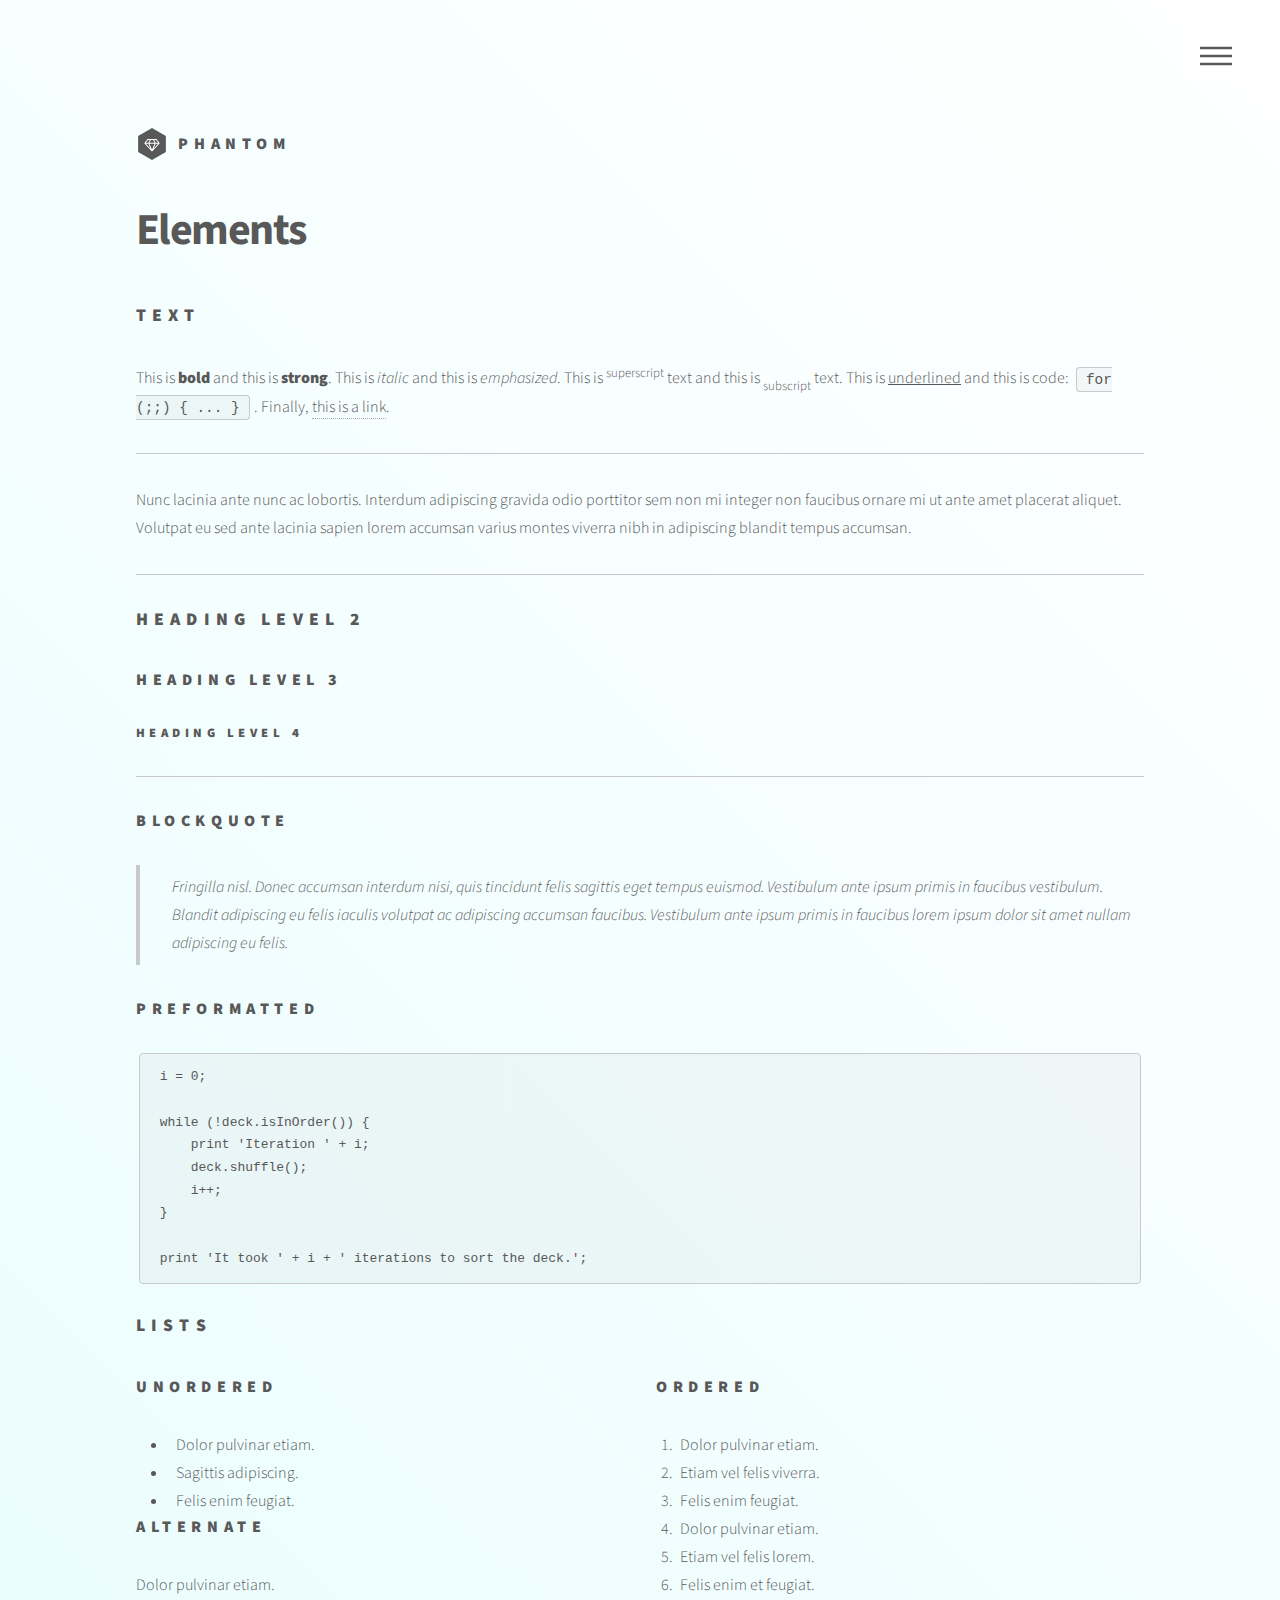
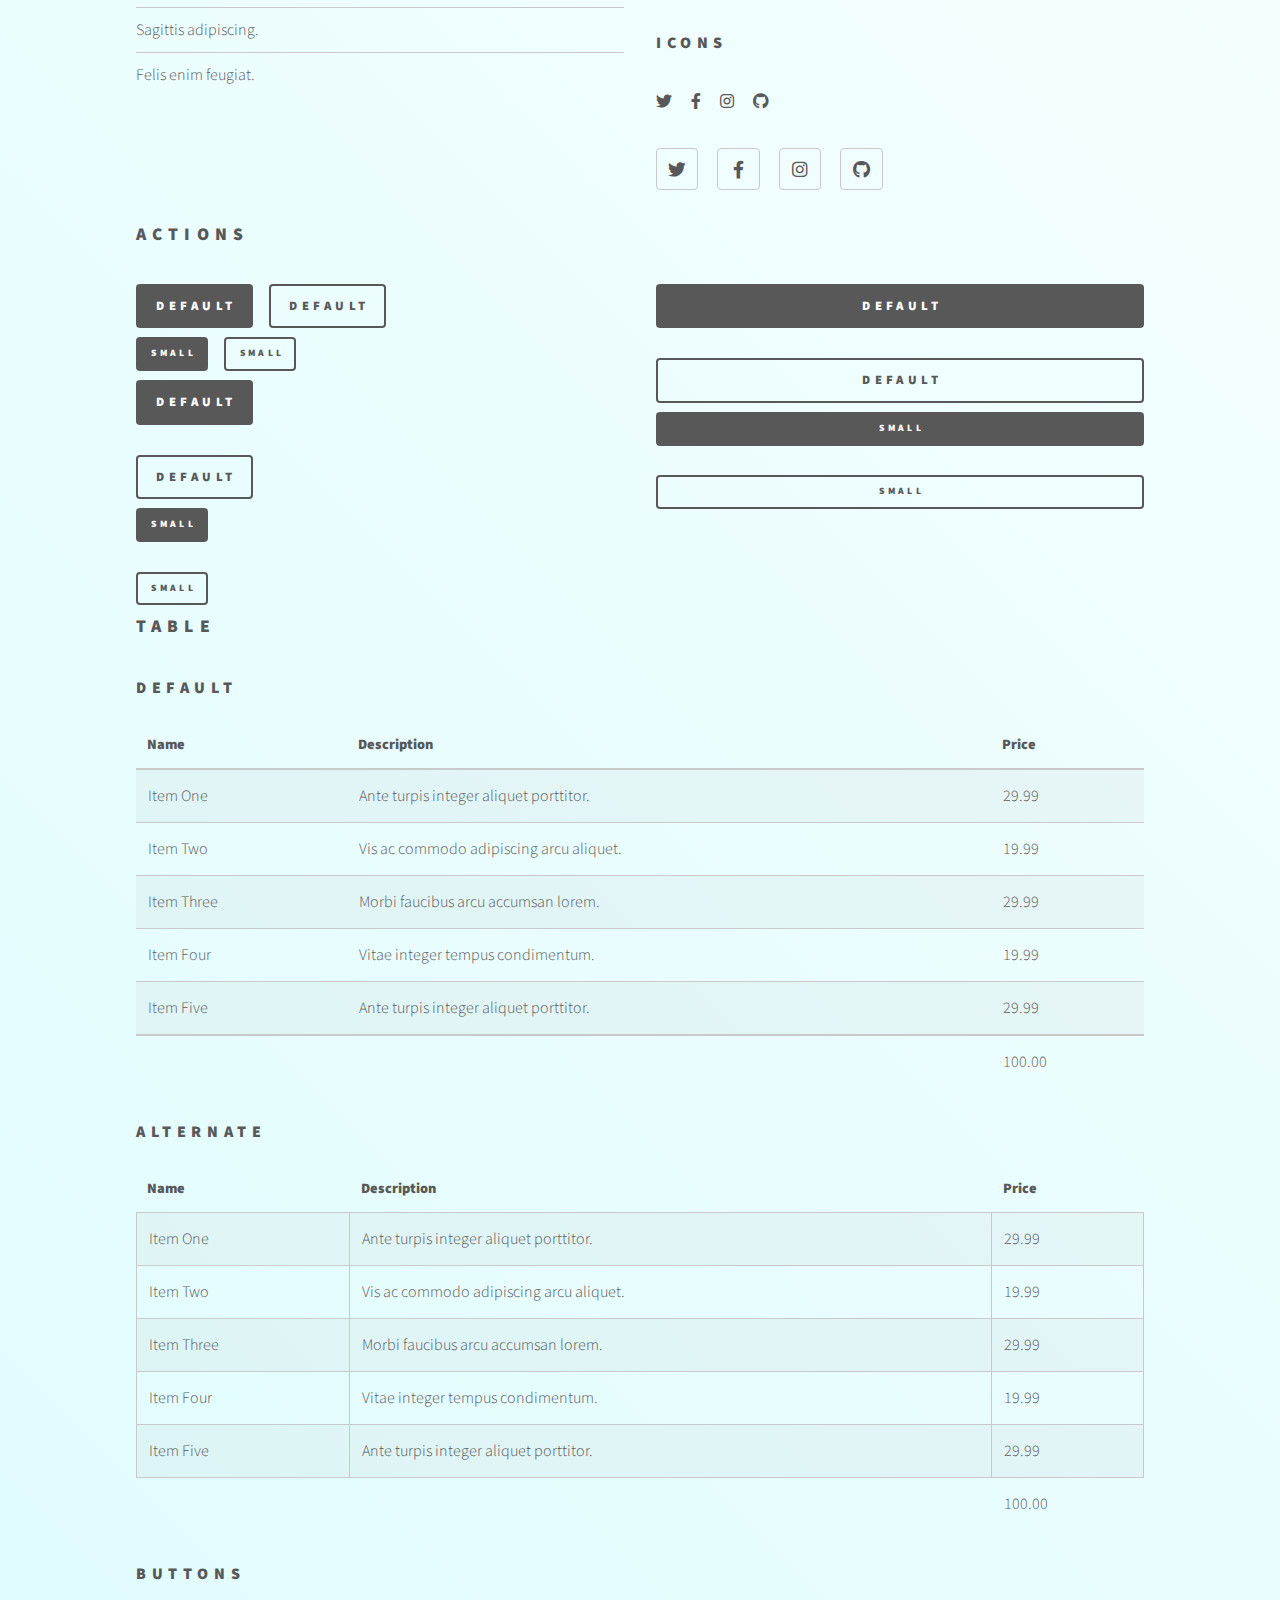
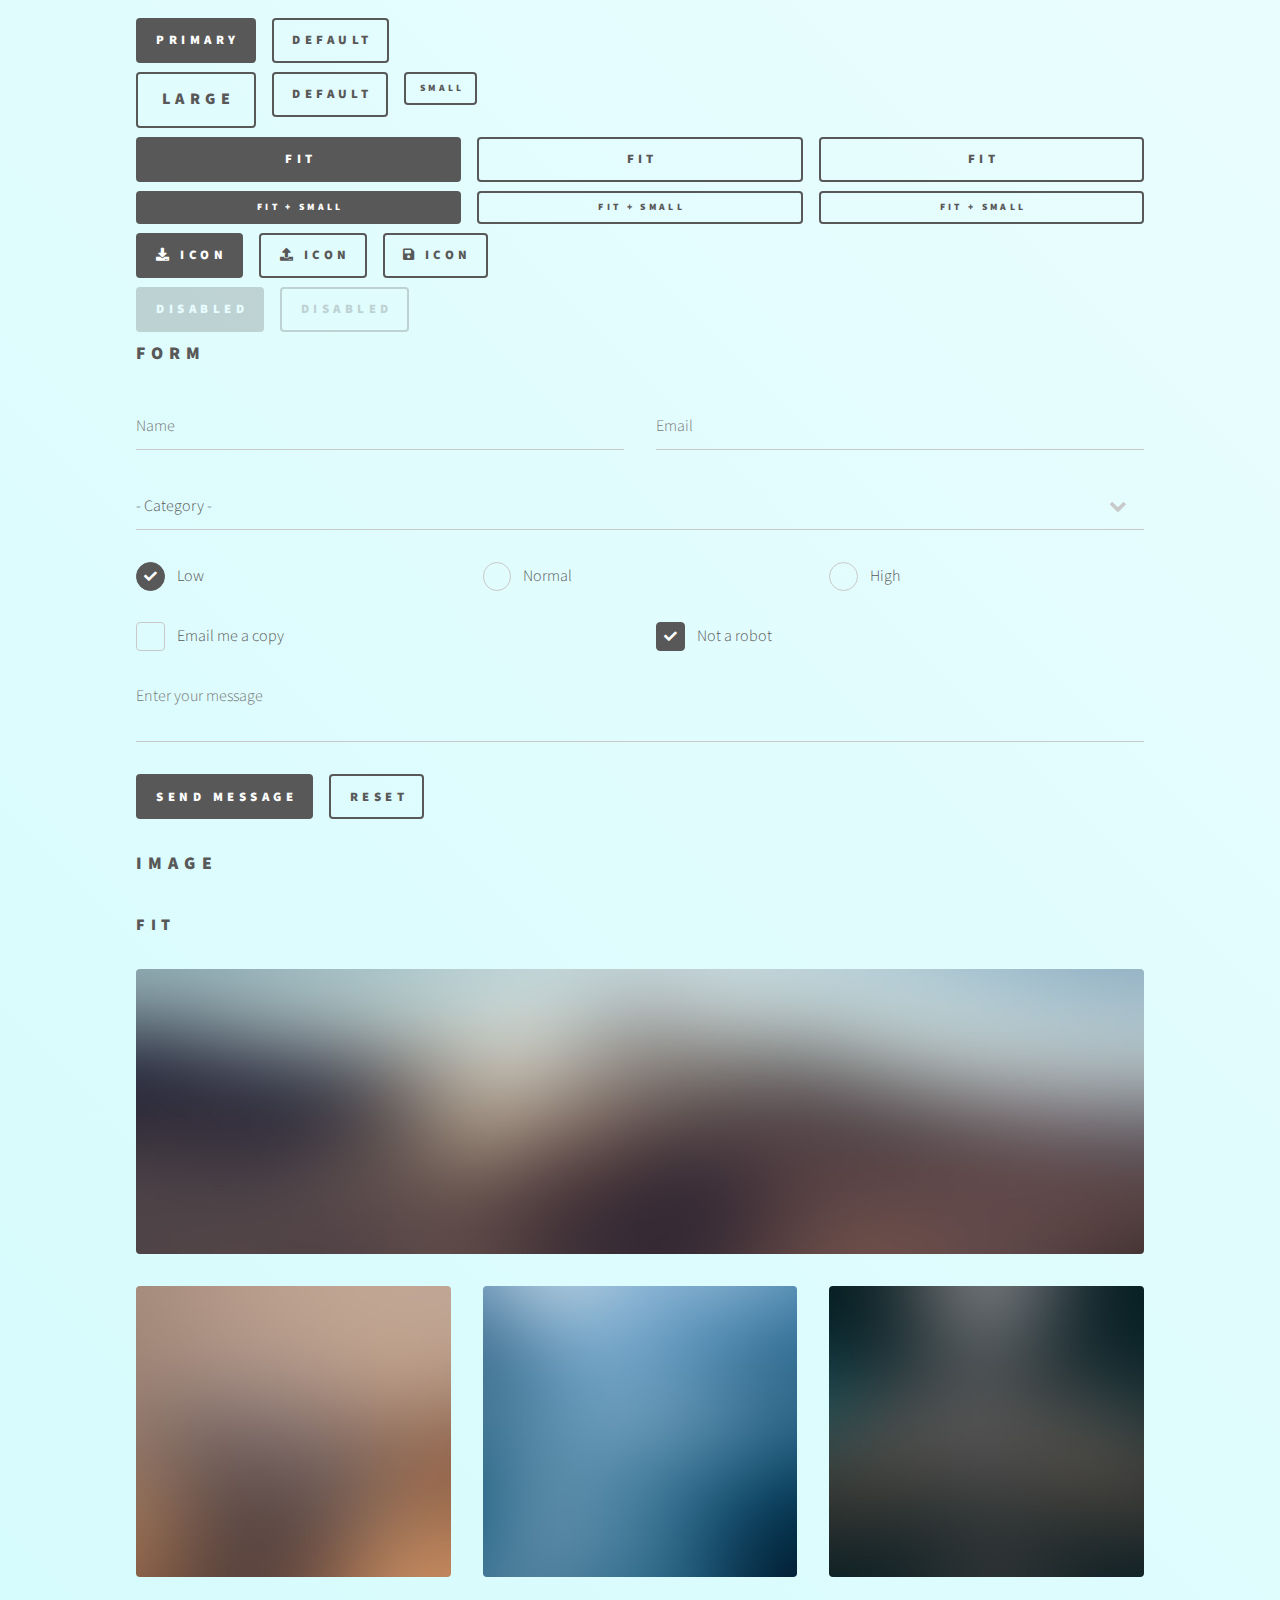
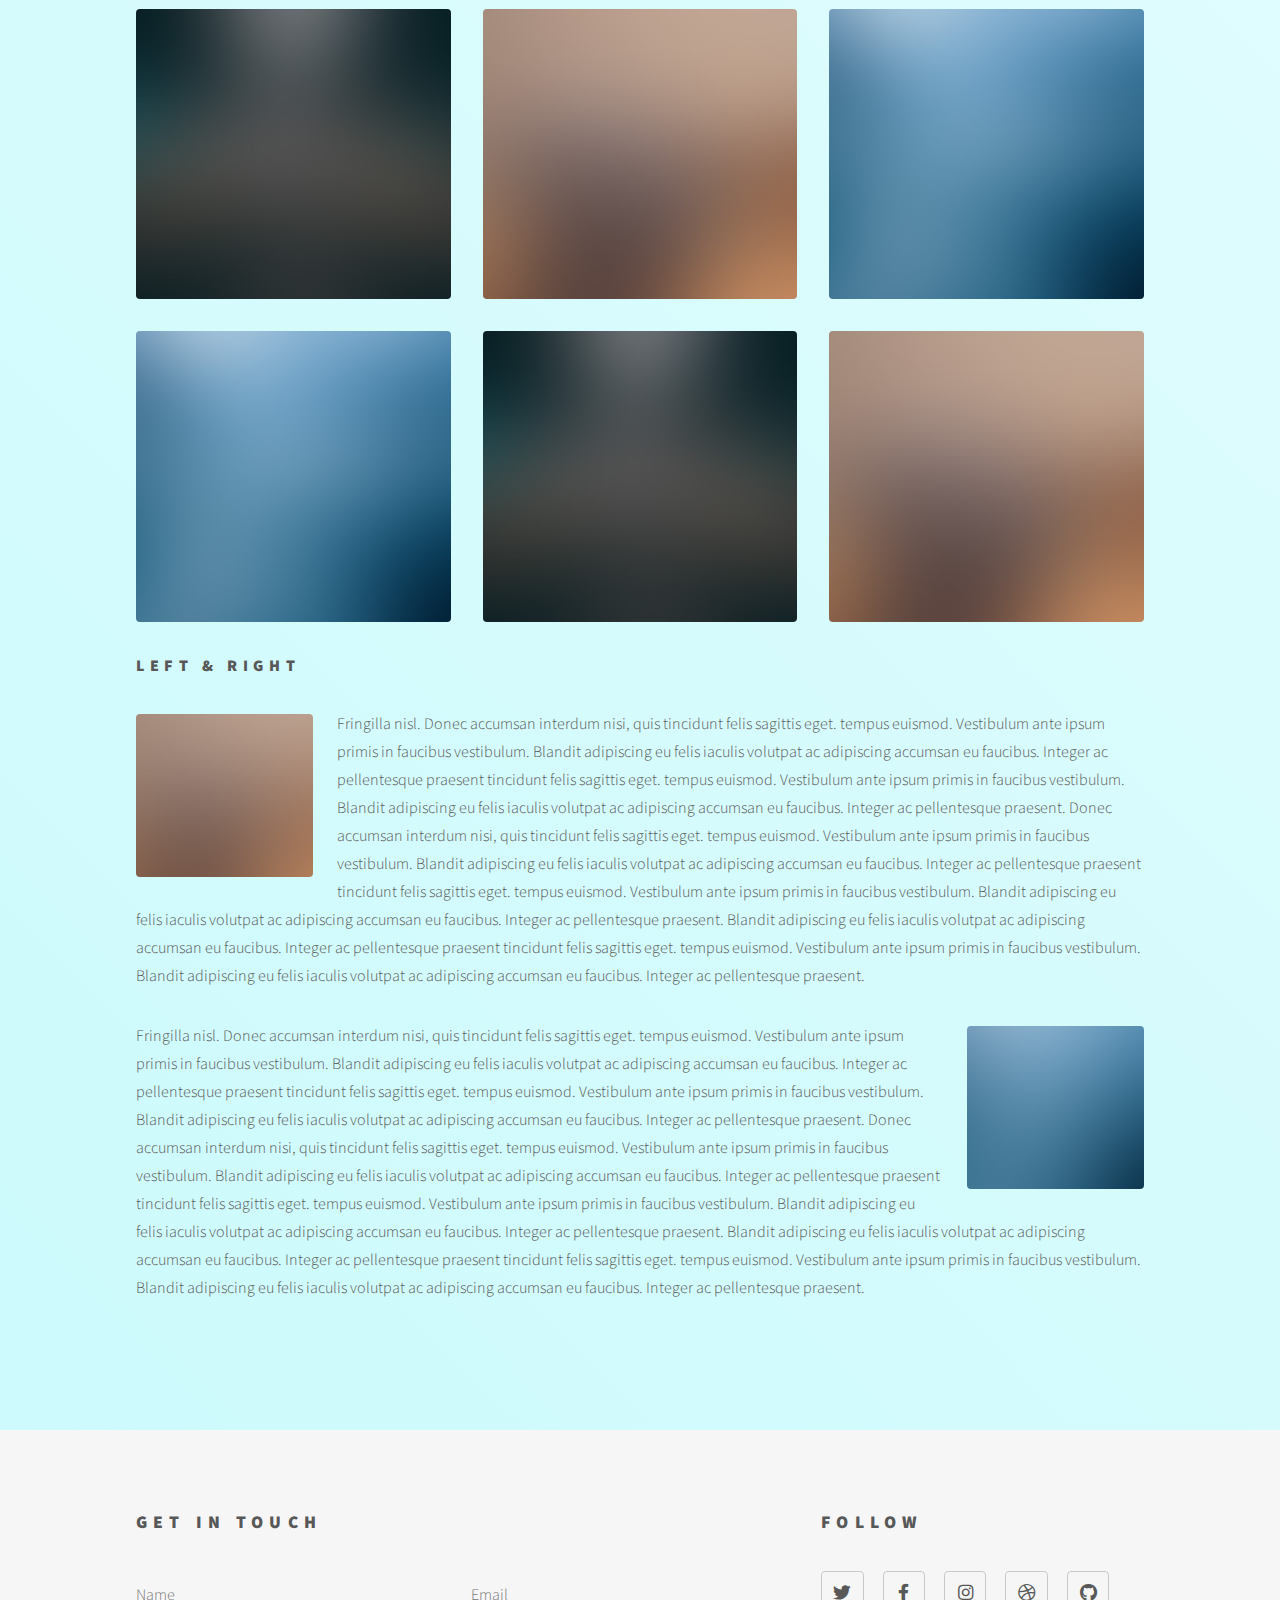
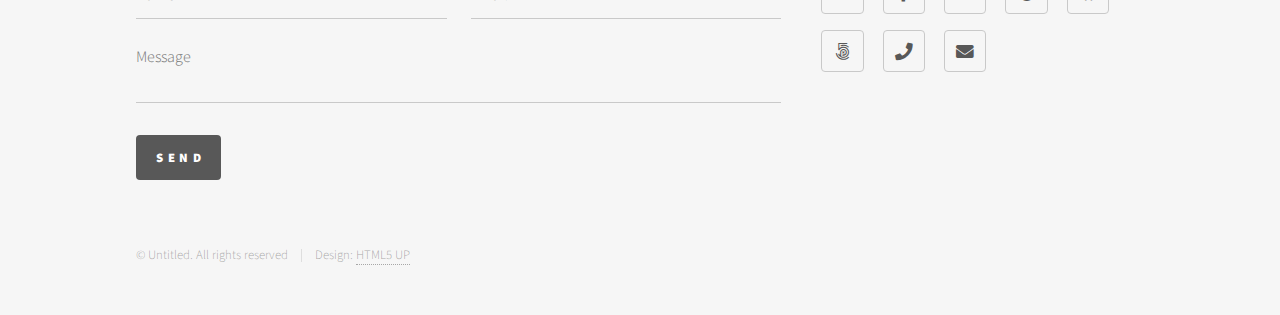
==== elements.html @ fa0d51c0 "Initial Commit" ====
<!DOCTYPE HTML>
<!--
	Phantom by HTML5 UP
	html5up.net | @ajlkn
	Free for personal and commercial use under the CCA 3.0 license (html5up.net/license)
-->
<html>
	<head>
		<title>Elements - Phantom by HTML5 UP</title>
		<meta charset="utf-8" />
		<meta name="viewport" content="width=device-width, initial-scale=1, user-scalable=no" />
		<link rel="stylesheet" href="assets/css/main.css" />
		<noscript><link rel="stylesheet" href="assets/css/noscript.css" /></noscript>
	</head>
	<body class="is-preload">
		<!-- Wrapper -->
			<div id="wrapper">

				<!-- Header -->
					<header id="header">
						<div class="inner">

							<!-- Logo -->
								<a href="index.html" class="logo">
									<span class="symbol"><img src="images/logo.svg" alt="" /></span><span class="title">Phantom</span>
								</a>

							<!-- Nav -->
								<nav>
									<ul>
										<li><a href="#menu">Menu</a></li>
									</ul>
								</nav>

						</div>
					</header>

				<!-- Menu -->
					<nav id="menu">
						<h2>Menu</h2>
						<ul>
							<li><a href="index.html">Home</a></li>
							<li><a href="generic.html">Ipsum veroeros</a></li>
							<li><a href="generic.html">Tempus etiam</a></li>
							<li><a href="generic.html">Consequat dolor</a></li>
							<li><a href="elements.html">Elements</a></li>
						</ul>
					</nav>

				<!-- Main -->
					<div id="main">
						<div class="inner">
							<h1>Elements</h1>

							<!-- Text -->
								<section>
									<h2>Text</h2>
									<p>This is <b>bold</b> and this is <strong>strong</strong>. This is <i>italic</i> and this is <em>emphasized</em>.
									This is <sup>superscript</sup> text and this is <sub>subscript</sub> text.
									This is <u>underlined</u> and this is code: <code>for (;;) { ... }</code>. Finally, <a href="#">this is a link</a>.</p>
									<hr />
									<p>Nunc lacinia ante nunc ac lobortis. Interdum adipiscing gravida odio porttitor sem non mi integer non faucibus ornare mi ut ante amet placerat aliquet. Volutpat eu sed ante lacinia sapien lorem accumsan varius montes viverra nibh in adipiscing blandit tempus accumsan.</p>
									<hr />
									<h2>Heading Level 2</h2>
									<h3>Heading Level 3</h3>
									<h4>Heading Level 4</h4>
									<hr />
									<h3>Blockquote</h3>
									<blockquote>Fringilla nisl. Donec accumsan interdum nisi, quis tincidunt felis sagittis eget tempus euismod. Vestibulum ante ipsum primis in faucibus vestibulum. Blandit adipiscing eu felis iaculis volutpat ac adipiscing accumsan faucibus. Vestibulum ante ipsum primis in faucibus lorem ipsum dolor sit amet nullam adipiscing eu felis.</blockquote>
									<h3>Preformatted</h3>
									<pre><code>i = 0;

while (!deck.isInOrder()) {
    print 'Iteration ' + i;
    deck.shuffle();
    i++;
}

print 'It took ' + i + ' iterations to sort the deck.';</code></pre>
								</section>

							<!-- Lists -->
								<section>
									<h2>Lists</h2>
									<div class="row">
										<div class="col-6 col-12-medium">
											<h3>Unordered</h3>
											<ul>
												<li>Dolor pulvinar etiam.</li>
												<li>Sagittis adipiscing.</li>
												<li>Felis enim feugiat.</li>
											</ul>
											<h3>Alternate</h3>
											<ul class="alt">
												<li>Dolor pulvinar etiam.</li>
												<li>Sagittis adipiscing.</li>
												<li>Felis enim feugiat.</li>
											</ul>
										</div>
										<div class="col-6 col-12-medium">
											<h3>Ordered</h3>
											<ol>
												<li>Dolor pulvinar etiam.</li>
												<li>Etiam vel felis viverra.</li>
												<li>Felis enim feugiat.</li>
												<li>Dolor pulvinar etiam.</li>
												<li>Etiam vel felis lorem.</li>
												<li>Felis enim et feugiat.</li>
											</ol>
											<h3>Icons</h3>
											<ul class="icons">
												<li><a href="#" class="icon brands style1 fa-twitter"><span class="label">Twitter</span></a></li>
												<li><a href="#" class="icon brands style1 fa-facebook-f"><span class="label">Facebook</span></a></li>
												<li><a href="#" class="icon brands style1 fa-instagram"><span class="label">Instagram</span></a></li>
												<li><a href="#" class="icon brands style1 fa-github"><span class="label">Github</span></a></li>
											</ul>
											<ul class="icons">
												<li><a href="#" class="icon brands style2 fa-twitter"><span class="label">Twitter</span></a></li>
												<li><a href="#" class="icon brands style2 fa-facebook-f"><span class="label">Facebook</span></a></li>
												<li><a href="#" class="icon brands style2 fa-instagram"><span class="label">Instagram</span></a></li>
												<li><a href="#" class="icon brands style2 fa-github"><span class="label">Github</span></a></li>
											</ul>
										</div>
									</div>
									<h2>Actions</h2>
									<div class="row">
										<div class="col-6 col-12-medium">
											<ul class="actions">
												<li><a href="#" class="button primary">Default</a></li>
												<li><a href="#" class="button">Default</a></li>
											</ul>
											<ul class="actions small">
												<li><a href="#" class="button primary small">Small</a></li>
												<li><a href="#" class="button small">Small</a></li>
											</ul>
											<ul class="actions stacked">
												<li><a href="#" class="button primary">Default</a></li>
												<li><a href="#" class="button">Default</a></li>
											</ul>
											<ul class="actions stacked">
												<li><a href="#" class="button primary small">Small</a></li>
												<li><a href="#" class="button small">Small</a></li>
											</ul>
										</div>
										<div class="col-6 col-12-medium">
											<ul class="actions stacked">
												<li><a href="#" class="button primary fit">Default</a></li>
												<li><a href="#" class="button fit">Default</a></li>
											</ul>
											<ul class="actions stacked">
												<li><a href="#" class="button primary small fit">Small</a></li>
												<li><a href="#" class="button small fit">Small</a></li>
											</ul>
										</div>
									</div>
								</section>

							<!-- Table -->
								<section>
									<h2>Table</h2>
									<h3>Default</h3>
									<div class="table-wrapper">
										<table>
											<thead>
												<tr>
													<th>Name</th>
													<th>Description</th>
													<th>Price</th>
												</tr>
											</thead>
											<tbody>
												<tr>
													<td>Item One</td>
													<td>Ante turpis integer aliquet porttitor.</td>
													<td>29.99</td>
												</tr>
												<tr>
													<td>Item Two</td>
													<td>Vis ac commodo adipiscing arcu aliquet.</td>
													<td>19.99</td>
												</tr>
												<tr>
													<td>Item Three</td>
													<td> Morbi faucibus arcu accumsan lorem.</td>
													<td>29.99</td>
												</tr>
												<tr>
													<td>Item Four</td>
													<td>Vitae integer tempus condimentum.</td>
													<td>19.99</td>
												</tr>
												<tr>
													<td>Item Five</td>
													<td>Ante turpis integer aliquet porttitor.</td>
													<td>29.99</td>
												</tr>
											</tbody>
											<tfoot>
												<tr>
													<td colspan="2"></td>
													<td>100.00</td>
												</tr>
											</tfoot>
										</table>
									</div>

									<h3>Alternate</h3>
									<div class="table-wrapper">
										<table class="alt">
											<thead>
												<tr>
													<th>Name</th>
													<th>Description</th>
													<th>Price</th>
												</tr>
											</thead>
											<tbody>
												<tr>
													<td>Item One</td>
													<td>Ante turpis integer aliquet porttitor.</td>
													<td>29.99</td>
												</tr>
												<tr>
													<td>Item Two</td>
													<td>Vis ac commodo adipiscing arcu aliquet.</td>
													<td>19.99</td>
												</tr>
												<tr>
													<td>Item Three</td>
													<td> Morbi faucibus arcu accumsan lorem.</td>
													<td>29.99</td>
												</tr>
												<tr>
													<td>Item Four</td>
													<td>Vitae integer tempus condimentum.</td>
													<td>19.99</td>
												</tr>
												<tr>
													<td>Item Five</td>
													<td>Ante turpis integer aliquet porttitor.</td>
													<td>29.99</td>
												</tr>
											</tbody>
											<tfoot>
												<tr>
													<td colspan="2"></td>
													<td>100.00</td>
												</tr>
											</tfoot>
										</table>
									</div>
								</section>

							<!-- Buttons -->
								<section>
									<h3>Buttons</h3>
									<ul class="actions">
										<li><a href="#" class="button primary">Primary</a></li>
										<li><a href="#" class="button">Default</a></li>
									</ul>
									<ul class="actions">
										<li><a href="#" class="button large">Large</a></li>
										<li><a href="#" class="button">Default</a></li>
										<li><a href="#" class="button small">Small</a></li>
									</ul>
									<ul class="actions fit">
										<li><a href="#" class="button primary fit">Fit</a></li>
										<li><a href="#" class="button fit">Fit</a></li>
										<li><a href="#" class="button fit">Fit</a></li>
									</ul>
									<ul class="actions fit small">
										<li><a href="#" class="button primary fit small">Fit + Small</a></li>
										<li><a href="#" class="button fit small">Fit + Small</a></li>
										<li><a href="#" class="button fit small">Fit + Small</a></li>
									</ul>
									<ul class="actions">
										<li><a href="#" class="button primary icon solid fa-download">Icon</a></li>
										<li><a href="#" class="button icon solid fa-upload">Icon</a></li>
										<li><a href="#" class="button icon solid fa-save">Icon</a></li>
									</ul>
									<ul class="actions">
										<li><span class="button primary disabled">Disabled</span></li>
										<li><span class="button disabled">Disabled</span></li>
									</ul>
								</section>

							<!-- Form -->
								<section>
									<h2>Form</h2>
									<form method="post" action="#">
										<div class="row gtr-uniform">
											<div class="col-6 col-12-xsmall">
												<input type="text" name="demo-name" id="demo-name" value="" placeholder="Name" />
											</div>
											<div class="col-6 col-12-xsmall">
												<input type="email" name="demo-email" id="demo-email" value="" placeholder="Email" />
											</div>
											<div class="col-12">
												<select name="demo-category" id="demo-category">
													<option value="">- Category -</option>
													<option value="1">Manufacturing</option>
													<option value="1">Shipping</option>
													<option value="1">Administration</option>
													<option value="1">Human Resources</option>
												</select>
											</div>
											<div class="col-4 col-12-small">
												<input type="radio" id="demo-priority-low" name="demo-priority" checked>
												<label for="demo-priority-low">Low</label>
											</div>
											<div class="col-4 col-12-small">
												<input type="radio" id="demo-priority-normal" name="demo-priority">
												<label for="demo-priority-normal">Normal</label>
											</div>
											<div class="col-4 col-12-small">
												<input type="radio" id="demo-priority-high" name="demo-priority">
												<label for="demo-priority-high">High</label>
											</div>
											<div class="col-6 col-12-small">
												<input type="checkbox" id="demo-copy" name="demo-copy">
												<label for="demo-copy">Email me a copy</label>
											</div>
											<div class="col-6 col-12-small">
												<input type="checkbox" id="demo-human" name="demo-human" checked>
												<label for="demo-human">Not a robot</label>
											</div>
											<div class="col-12">
												<textarea name="demo-message" id="demo-message" placeholder="Enter your message" rows="6"></textarea>
											</div>
											<div class="col-12">
												<ul class="actions">
													<li><input type="submit" value="Send Message" class="primary" /></li>
													<li><input type="reset" value="Reset" /></li>
												</ul>
											</div>
										</div>
									</form>
								</section>

							<!-- Image -->
								<section>
									<h2>Image</h2>
									<h3>Fit</h3>
									<div class="box alt">
										<div class="row gtr-uniform">
											<div class="col-12"><span class="image fit"><img src="images/pic13.jpg" alt="" /></span></div>
											<div class="col-4"><span class="image fit"><img src="images/pic01.jpg" alt="" /></span></div>
											<div class="col-4"><span class="image fit"><img src="images/pic02.jpg" alt="" /></span></div>
											<div class="col-4"><span class="image fit"><img src="images/pic03.jpg" alt="" /></span></div>
											<div class="col-4"><span class="image fit"><img src="images/pic03.jpg" alt="" /></span></div>
											<div class="col-4"><span class="image fit"><img src="images/pic01.jpg" alt="" /></span></div>
											<div class="col-4"><span class="image fit"><img src="images/pic02.jpg" alt="" /></span></div>
											<div class="col-4"><span class="image fit"><img src="images/pic02.jpg" alt="" /></span></div>
											<div class="col-4"><span class="image fit"><img src="images/pic03.jpg" alt="" /></span></div>
											<div class="col-4"><span class="image fit"><img src="images/pic01.jpg" alt="" /></span></div>
										</div>
									</div>
									<h3>Left &amp; Right</h3>
									<p><span class="image left"><img src="images/pic14.jpg" alt="" /></span>Fringilla nisl. Donec accumsan interdum nisi, quis tincidunt felis sagittis eget. tempus euismod. Vestibulum ante ipsum primis in faucibus vestibulum. Blandit adipiscing eu felis iaculis volutpat ac adipiscing accumsan eu faucibus. Integer ac pellentesque praesent tincidunt felis sagittis eget. tempus euismod. Vestibulum ante ipsum primis in faucibus vestibulum. Blandit adipiscing eu felis iaculis volutpat ac adipiscing accumsan eu faucibus. Integer ac pellentesque praesent. Donec accumsan interdum nisi, quis tincidunt felis sagittis eget. tempus euismod. Vestibulum ante ipsum primis in faucibus vestibulum. Blandit adipiscing eu felis iaculis volutpat ac adipiscing accumsan eu faucibus. Integer ac pellentesque praesent tincidunt felis sagittis eget. tempus euismod. Vestibulum ante ipsum primis in faucibus vestibulum. Blandit adipiscing eu felis iaculis volutpat ac adipiscing accumsan eu faucibus. Integer ac pellentesque praesent. Blandit adipiscing eu felis iaculis volutpat ac adipiscing accumsan eu faucibus. Integer ac pellentesque praesent tincidunt felis sagittis eget. tempus euismod. Vestibulum ante ipsum primis in faucibus vestibulum. Blandit adipiscing eu felis iaculis volutpat ac adipiscing accumsan eu faucibus. Integer ac pellentesque praesent.</p>
									<p><span class="image right"><img src="images/pic15.jpg" alt="" /></span>Fringilla nisl. Donec accumsan interdum nisi, quis tincidunt felis sagittis eget. tempus euismod. Vestibulum ante ipsum primis in faucibus vestibulum. Blandit adipiscing eu felis iaculis volutpat ac adipiscing accumsan eu faucibus. Integer ac pellentesque praesent tincidunt felis sagittis eget. tempus euismod. Vestibulum ante ipsum primis in faucibus vestibulum. Blandit adipiscing eu felis iaculis volutpat ac adipiscing accumsan eu faucibus. Integer ac pellentesque praesent. Donec accumsan interdum nisi, quis tincidunt felis sagittis eget. tempus euismod. Vestibulum ante ipsum primis in faucibus vestibulum. Blandit adipiscing eu felis iaculis volutpat ac adipiscing accumsan eu faucibus. Integer ac pellentesque praesent tincidunt felis sagittis eget. tempus euismod. Vestibulum ante ipsum primis in faucibus vestibulum. Blandit adipiscing eu felis iaculis volutpat ac adipiscing accumsan eu faucibus. Integer ac pellentesque praesent. Blandit adipiscing eu felis iaculis volutpat ac adipiscing accumsan eu faucibus. Integer ac pellentesque praesent tincidunt felis sagittis eget. tempus euismod. Vestibulum ante ipsum primis in faucibus vestibulum. Blandit adipiscing eu felis iaculis volutpat ac adipiscing accumsan eu faucibus. Integer ac pellentesque praesent.</p>
								</section>

						</div>
					</div>

				<!-- Footer -->
					<footer id="footer">
						<div class="inner">
							<section>
								<h2>Get in touch</h2>
								<form method="post" action="#">
									<div class="fields">
										<div class="field half">
											<input type="text" name="name" id="name" placeholder="Name" />
										</div>
										<div class="field half">
											<input type="email" name="email" id="email" placeholder="Email" />
										</div>
										<div class="field">
											<textarea name="message" id="message" placeholder="Message"></textarea>
										</div>
									</div>
									<ul class="actions">
										<li><input type="submit" value="Send" class="primary" /></li>
									</ul>
								</form>
							</section>
							<section>
								<h2>Follow</h2>
								<ul class="icons">
									<li><a href="#" class="icon brands style2 fa-twitter"><span class="label">Twitter</span></a></li>
									<li><a href="#" class="icon brands style2 fa-facebook-f"><span class="label">Facebook</span></a></li>
									<li><a href="#" class="icon brands style2 fa-instagram"><span class="label">Instagram</span></a></li>
									<li><a href="#" class="icon brands style2 fa-dribbble"><span class="label">Dribbble</span></a></li>
									<li><a href="#" class="icon brands style2 fa-github"><span class="label">GitHub</span></a></li>
									<li><a href="#" class="icon brands style2 fa-500px"><span class="label">500px</span></a></li>
									<li><a href="#" class="icon solid style2 fa-phone"><span class="label">Phone</span></a></li>
									<li><a href="#" class="icon solid style2 fa-envelope"><span class="label">Email</span></a></li>
								</ul>
							</section>
							<ul class="copyright">
								<li>&copy; Untitled. All rights reserved</li><li>Design: <a href="http://html5up.net">HTML5 UP</a></li>
							</ul>
						</div>
					</footer>

			</div>

		<!-- Scripts -->
			<script src="assets/js/jquery.min.js"></script>
			<script src="assets/js/browser.min.js"></script>
			<script src="assets/js/breakpoints.min.js"></script>
			<script src="assets/js/util.js"></script>
			<script src="assets/js/main.js"></script>

	</body>
</html>
---- assets/css/main.css ----
@import url(fontawesome-all.min.css);
@import url("https://fonts.googleapis.com/css?family=Source+Sans+Pro:300,700,900");

/*
	Phantom by HTML5 UP
	html5up.net | @ajlkn
	Free for personal and commercial use under the CCA 3.0 license (html5up.net/license)
*/

html, body, div, span, applet, object,
iframe, h1, h2, h3, h4, h5, h6, p, blockquote,
pre, a, abbr, acronym, address, big, cite,
code, del, dfn, em, img, ins, kbd, q, s, samp,
small, strike, strong, sub, sup, tt, var, b,
u, i, center, dl, dt, dd, ol, ul, li, fieldset,
form, label, legend, table, caption, tbody,
tfoot, thead, tr, th, td, article, aside,
canvas, details, embed, figure, figcaption,
footer, header, hgroup, menu, nav, output, ruby,
section, summary, time, mark, audio, video {
	margin: 0;
	padding: 0;
	border: 0;
	font-size: 100%;
	font: inherit;
	vertical-align: baseline;}

article, aside, details, figcaption, figure,
footer, header, hgroup, menu, nav, section {
	display: block;}

body {
	line-height: 1;
}

ol, ul {
	list-style: none;
}

blockquote, q {
	quotes: none;
}

	blockquote:before, blockquote:after, q:before, q:after {
		content: '';
		content: none;
	}

table {
	border-collapse: collapse;
	border-spacing: 0;
}

body {
	-webkit-text-size-adjust: none;
}

mark {
	background-color: transparent;
	color: inherit;
}

input::-moz-focus-inner {
	border: 0;
	padding: 0;
}

input, select, textarea {
	-moz-appearance: none;
	-webkit-appearance: none;
	-ms-appearance: none;
	appearance: none;
}

/* Basic */

	@-ms-viewport {
		width: device-width;
	}

	body {
		-ms-overflow-style: scrollbar;
	}

	@media screen and (max-width: 480px) {

		html, body {
			min-width: 320px;
		}

	}

	html {
		box-sizing: border-box;
	}

	*, *:before, *:after {
		box-sizing: inherit;
	}

	body {
		background: #ffffff;
		background-image: linear-gradient(-135deg, rgb(253, 253, 253, 0), rgb(201, 250, 252))
	}

		body.is-preload *, body.is-preload *:before, body.is-preload *:after {
			-moz-animation: none !important;
			-webkit-animation: none !important;
			-ms-animation: none !important;
			animation: none !important;
			-moz-transition: none !important;
			-webkit-transition: none !important;
			-ms-transition: none !important;
			transition: none !important;
		}

/* Type */

	body, input, select, textarea {
		color: #585858;
		font-family: "Source Sans Pro", Helvetica, sans-serif;
		font-size: 16pt;
		font-weight: 300;
		line-height: 1.75;
	}

		@media screen and (max-width: 1680px) {

			body, input, select, textarea {
				font-size: 14pt;
			}

		}

		@media screen and (max-width: 1280px) {

			body, input, select, textarea {
				font-size: 12pt;
			}

		}

	a {
		-moz-transition: border-bottom-color 0.2s ease, color 0.2s ease;
		-webkit-transition: border-bottom-color 0.2s ease, color 0.2s ease;
		-ms-transition: border-bottom-color 0.2s ease, color 0.2s ease;
		transition: border-bottom-color 0.2s ease, color 0.2s ease;
		text-decoration: none;
		color: #585858;
		border-bottom: dotted 1px rgba(88, 88, 88, 0.5);
	}

		a:hover {
			border-bottom-color: transparent;
			color: #69c9f0 !important;
		}

	strong, b {
		font-weight: 900;
	}

	em, i {
		font-style: italic;
	}

	p {
		margin: 0 0 2em 0;
	}

	h1 {
		font-size: 2.75em;
		font-weight: 700;
		line-height: 1.3;
		margin: 0 0 1em 0;
		letter-spacing: -0.035em;
	}

		h1 a {
			color: inherit;
		}

		@media screen and (max-width: 736px) {

			h1 {
				font-size: 2em;
				margin: 0 0 1em 0;
			}

		}

		@media screen and (max-width: 360px) {

			h1 {
				font-size: 1.75em;
			}

		}

	h2, h3, h4, h5, h6 {
		font-weight: 900;
		line-height: 1.5;
		margin: 0 0 2em 0;
		text-transform: uppercase;
		letter-spacing: 0.35em;
	}

		h2 a, h3 a, h4 a, h5 a, h6 a {
			color: inherit;
		}

	h2 {
		font-size: 1.1em;
	}

	h3 {
		font-size: 1em;
	}

	h4 {
		font-size: 0.8em;
	}

	h5 {
		font-size: 0.8em;
	}

	h6 {
		font-size: 0.8em;
	}

	@media screen and (max-width: 980px) {

		h1 br, h2 br, h3 br, h4 br, h5 br, h6 br {
			display: none;
		}

	}

	@media screen and (max-width: 736px) {

		h2 {
			font-size: 1em;
		}

		h3 {
			font-size: 0.8em;
		}

	}

	sub {
		font-size: 0.8em;
		position: relative;
		top: 0.5em;
	}

	sup {
		font-size: 0.8em;
		position: relative;
		top: -0.5em;
	}

	blockquote {
		border-left: solid 4px #c9c9c9;
		font-style: italic;
		margin: 0 0 2em 0;
		padding: 0.5em 0 0.5em 2em;
	}

	code {
		background: rgba(144, 144, 144, 0.075);
		border-radius: 4px;
		border: solid 1px #c9c9c9;
		font-family: "Courier New", monospace;
		font-size: 0.9em;
		margin: 0 0.25em;
		padding: 0.25em 0.65em;
	}

	pre {
		-webkit-overflow-scrolling: touch;
		font-family: "Courier New", monospace;
		font-size: 0.9em;
		margin: 0 0 2em 0;
	}

		pre code {
			display: block;
			line-height: 1.75;
			padding: 1em 1.5em;
			overflow-x: auto;
		}

	hr {
		border: 0;
		border-bottom: solid 1px #c9c9c9;
		margin: 2em 0;
	}

		hr.major {
			margin: 3em 0;
		}

	.align-left {
		text-align: left;
	}

	.align-center {
		text-align: center;
	}

	.align-right {
		text-align: right;
	}

/* Row */

	.row {
		display: flex;
		flex-wrap: wrap;
		box-sizing: border-box;
		align-items: stretch;
	}

		.row > * {
			box-sizing: border-box;
		}

		.row.gtr-uniform > * > :last-child {
			margin-bottom: 0;
		}

		.row.aln-left {
			justify-content: flex-start;
		}

		.row.aln-center {
			justify-content: center;
		}

		.row.aln-right {
			justify-content: flex-end;
		}

		.row.aln-top {
			align-items: flex-start;
		}

		.row.aln-middle {
			align-items: center;
		}

		.row.aln-bottom {
			align-items: flex-end;
		}

		.row > .imp {
			order: -1;
		}

		.row > .col-1 {
			width: 8.33333%;
		}

		.row > .off-1 {
			margin-left: 8.33333%;
		}

		.row > .col-2 {
			width: 16.66667%;
		}

		.row > .off-2 {
			margin-left: 16.66667%;
		}

		.row > .col-3 {
			width: 25%;
		}

		.row > .off-3 {
			margin-left: 25%;
		}

		.row > .col-4 {
			width: 33.33333%;
		}

		.row > .off-4 {
			margin-left: 33.33333%;
		}

		.row > .col-5 {
			width: 41.66667%;
		}

		.row > .off-5 {
			margin-left: 41.66667%;
		}

		.row > .col-6 {
			width: 50%;
		}

		.row > .off-6 {
			margin-left: 50%;
		}

		.row > .col-7 {
			width: 58.33333%;
		}

		.row > .off-7 {
			margin-left: 58.33333%;
		}

		.row > .col-8 {
			width: 66.66667%;
		}

		.row > .off-8 {
			margin-left: 66.66667%;
		}

		.row > .col-9 {
			width: 75%;
		}

		.row > .off-9 {
			margin-left: 75%;
		}

		.row > .col-10 {
			width: 83.33333%;
		}

		.row > .off-10 {
			margin-left: 83.33333%;
		}

		.row > .col-11 {
			width: 91.66667%;
		}

		.row > .off-11 {
			margin-left: 91.66667%;
		}

		.row > .col-12 {
			width: 100%;
		}

		.row > .off-12 {
			margin-left: 100%;
		}

		.row.gtr-0 {
			margin-top: 0;
			margin-left: 0em;
		}

			.row.gtr-0 > * {
				padding: 0 0 0 0em;
			}

			.row.gtr-0.gtr-uniform {
				margin-top: 0em;
			}

				.row.gtr-0.gtr-uniform > * {
					padding-top: 0em;
				}

		.row.gtr-25 {
			margin-top: 0;
			margin-left: -0.5em;
		}

			.row.gtr-25 > * {
				padding: 0 0 0 0.5em;
			}

			.row.gtr-25.gtr-uniform {
				margin-top: -0.5em;
			}

				.row.gtr-25.gtr-uniform > * {
					padding-top: 0.5em;
				}

		.row.gtr-50 {
			margin-top: 0;
			margin-left: -1em;
		}

			.row.gtr-50 > * {
				padding: 0 0 0 1em;
			}

			.row.gtr-50.gtr-uniform {
				margin-top: -1em;
			}

				.row.gtr-50.gtr-uniform > * {
					padding-top: 1em;
				}

		.row {
			margin-top: 0;
			margin-left: -2em;
		}

			.row > * {
				padding: 0 0 0 2em;
			}

			.row.gtr-uniform {
				margin-top: -2em;
			}

				.row.gtr-uniform > * {
					padding-top: 2em;
				}

		.row.gtr-150 {
			margin-top: 0;
			margin-left: -3em;
		}

			.row.gtr-150 > * {
				padding: 0 0 0 3em;
			}

			.row.gtr-150.gtr-uniform {
				margin-top: -3em;
			}

				.row.gtr-150.gtr-uniform > * {
					padding-top: 3em;
				}

		.row.gtr-200 {
			margin-top: 0;
			margin-left: -4em;
		}

			.row.gtr-200 > * {
				padding: 0 0 0 4em;
			}

			.row.gtr-200.gtr-uniform {
				margin-top: -4em;
			}

				.row.gtr-200.gtr-uniform > * {
					padding-top: 4em;
				}

		@media screen and (max-width: 1680px) {

			.row {
				display: flex;
				flex-wrap: wrap;
				box-sizing: border-box;
				align-items: stretch;
			}

				.row > * {
					box-sizing: border-box;
				}

				.row.gtr-uniform > * > :last-child {
					margin-bottom: 0;
				}

				.row.aln-left {
					justify-content: flex-start;
				}

				.row.aln-center {
					justify-content: center;
				}

				.row.aln-right {
					justify-content: flex-end;
				}

				.row.aln-top {
					align-items: flex-start;
				}

				.row.aln-middle {
					align-items: center;
				}

				.row.aln-bottom {
					align-items: flex-end;
				}

				.row > .imp-xlarge {
					order: -1;
				}

				.row > .col-1-xlarge {
					width: 8.33333%;
				}

				.row > .off-1-xlarge {
					margin-left: 8.33333%;
				}

				.row > .col-2-xlarge {
					width: 16.66667%;
				}

				.row > .off-2-xlarge {
					margin-left: 16.66667%;
				}

				.row > .col-3-xlarge {
					width: 25%;
				}

				.row > .off-3-xlarge {
					margin-left: 25%;
				}

				.row > .col-4-xlarge {
					width: 33.33333%;
				}

				.row > .off-4-xlarge {
					margin-left: 33.33333%;
				}

				.row > .col-5-xlarge {
					width: 41.66667%;
				}

				.row > .off-5-xlarge {
					margin-left: 41.66667%;
				}

				.row > .col-6-xlarge {
					width: 50%;
				}

				.row > .off-6-xlarge {
					margin-left: 50%;
				}

				.row > .col-7-xlarge {
					width: 58.33333%;
				}

				.row > .off-7-xlarge {
					margin-left: 58.33333%;
				}

				.row > .col-8-xlarge {
					width: 66.66667%;
				}

				.row > .off-8-xlarge {
					margin-left: 66.66667%;
				}

				.row > .col-9-xlarge {
					width: 75%;
				}

				.row > .off-9-xlarge {
					margin-left: 75%;
				}

				.row > .col-10-xlarge {
					width: 83.33333%;
				}

				.row > .off-10-xlarge {
					margin-left: 83.33333%;
				}

				.row > .col-11-xlarge {
					width: 91.66667%;
				}

				.row > .off-11-xlarge {
					margin-left: 91.66667%;
				}

				.row > .col-12-xlarge {
					width: 100%;
				}

				.row > .off-12-xlarge {
					margin-left: 100%;
				}

				.row.gtr-0 {
					margin-top: 0;
					margin-left: 0em;
				}

					.row.gtr-0 > * {
						padding: 0 0 0 0em;
					}

					.row.gtr-0.gtr-uniform {
						margin-top: 0em;
					}

						.row.gtr-0.gtr-uniform > * {
							padding-top: 0em;
						}

				.row.gtr-25 {
					margin-top: 0;
					margin-left: -0.5em;
				}

					.row.gtr-25 > * {
						padding: 0 0 0 0.5em;
					}

					.row.gtr-25.gtr-uniform {
						margin-top: -0.5em;
					}

						.row.gtr-25.gtr-uniform > * {
							padding-top: 0.5em;
						}

				.row.gtr-50 {
					margin-top: 0;
					margin-left: -1em;
				}

					.row.gtr-50 > * {
						padding: 0 0 0 1em;
					}

					.row.gtr-50.gtr-uniform {
						margin-top: -1em;
					}

						.row.gtr-50.gtr-uniform > * {
							padding-top: 1em;
						}

				.row {
					margin-top: 0;
					margin-left: -2em;
				}

					.row > * {
						padding: 0 0 0 2em;
					}

					.row.gtr-uniform {
						margin-top: -2em;
					}

						.row.gtr-uniform > * {
							padding-top: 2em;
						}

				.row.gtr-150 {
					margin-top: 0;
					margin-left: -3em;
				}

					.row.gtr-150 > * {
						padding: 0 0 0 3em;
					}

					.row.gtr-150.gtr-uniform {
						margin-top: -3em;
					}

						.row.gtr-150.gtr-uniform > * {
							padding-top: 3em;
						}

				.row.gtr-200 {
					margin-top: 0;
					margin-left: -4em;
				}

					.row.gtr-200 > * {
						padding: 0 0 0 4em;
					}

					.row.gtr-200.gtr-uniform {
						margin-top: -4em;
					}

						.row.gtr-200.gtr-uniform > * {
							padding-top: 4em;
						}

		}

		@media screen and (max-width: 1280px) {

			.row {
				display: flex;
				flex-wrap: wrap;
				box-sizing: border-box;
				align-items: stretch;
			}

				.row > * {
					box-sizing: border-box;
				}

				.row.gtr-uniform > * > :last-child {
					margin-bottom: 0;
				}

				.row.aln-left {
					justify-content: flex-start;
				}

				.row.aln-center {
					justify-content: center;
				}

				.row.aln-right {
					justify-content: flex-end;
				}

				.row.aln-top {
					align-items: flex-start;
				}

				.row.aln-middle {
					align-items: center;
				}

				.row.aln-bottom {
					align-items: flex-end;
				}

				.row > .imp-large {
					order: -1;
				}

				.row > .col-1-large {
					width: 8.33333%;
				}

				.row > .off-1-large {
					margin-left: 8.33333%;
				}

				.row > .col-2-large {
					width: 16.66667%;
				}

				.row > .off-2-large {
					margin-left: 16.66667%;
				}

				.row > .col-3-large {
					width: 25%;
				}

				.row > .off-3-large {
					margin-left: 25%;
				}

				.row > .col-4-large {
					width: 33.33333%;
				}

				.row > .off-4-large {
					margin-left: 33.33333%;
				}

				.row > .col-5-large {
					width: 41.66667%;
				}

				.row > .off-5-large {
					margin-left: 41.66667%;
				}

				.row > .col-6-large {
					width: 50%;
				}

				.row > .off-6-large {
					margin-left: 50%;
				}

				.row > .col-7-large {
					width: 58.33333%;
				}

				.row > .off-7-large {
					margin-left: 58.33333%;
				}

				.row > .col-8-large {
					width: 66.66667%;
				}

				.row > .off-8-large {
					margin-left: 66.66667%;
				}

				.row > .col-9-large {
					width: 75%;
				}

				.row > .off-9-large {
					margin-left: 75%;
				}

				.row > .col-10-large {
					width: 83.33333%;
				}

				.row > .off-10-large {
					margin-left: 83.33333%;
				}

				.row > .col-11-large {
					width: 91.66667%;
				}

				.row > .off-11-large {
					margin-left: 91.66667%;
				}

				.row > .col-12-large {
					width: 100%;
				}

				.row > .off-12-large {
					margin-left: 100%;
				}

				.row.gtr-0 {
					margin-top: 0;
					margin-left: 0em;
				}

					.row.gtr-0 > * {
						padding: 0 0 0 0em;
					}

					.row.gtr-0.gtr-uniform {
						margin-top: 0em;
					}

						.row.gtr-0.gtr-uniform > * {
							padding-top: 0em;
						}

				.row.gtr-25 {
					margin-top: 0;
					margin-left: -0.5em;
				}

					.row.gtr-25 > * {
						padding: 0 0 0 0.5em;
					}

					.row.gtr-25.gtr-uniform {
						margin-top: -0.5em;
					}

						.row.gtr-25.gtr-uniform > * {
							padding-top: 0.5em;
						}

				.row.gtr-50 {
					margin-top: 0;
					margin-left: -1em;
				}

					.row.gtr-50 > * {
						padding: 0 0 0 1em;
					}

					.row.gtr-50.gtr-uniform {
						margin-top: -1em;
					}

						.row.gtr-50.gtr-uniform > * {
							padding-top: 1em;
						}

				.row {
					margin-top: 0;
					margin-left: -2em;
				}

					.row > * {
						padding: 0 0 0 2em;
					}

					.row.gtr-uniform {
						margin-top: -2em;
					}

						.row.gtr-uniform > * {
							padding-top: 2em;
						}

				.row.gtr-150 {
					margin-top: 0;
					margin-left: -3em;
				}

					.row.gtr-150 > * {
						padding: 0 0 0 3em;
					}

					.row.gtr-150.gtr-uniform {
						margin-top: -3em;
					}

						.row.gtr-150.gtr-uniform > * {
							padding-top: 3em;
						}

				.row.gtr-200 {
					margin-top: 0;
					margin-left: -4em;
				}

					.row.gtr-200 > * {
						padding: 0 0 0 4em;
					}

					.row.gtr-200.gtr-uniform {
						margin-top: -4em;
					}

						.row.gtr-200.gtr-uniform > * {
							padding-top: 4em;
						}

		}

		@media screen and (max-width: 980px) {

			.row {
				display: flex;
				flex-wrap: wrap;
				box-sizing: border-box;
				align-items: stretch;
			}

				.row > * {
					box-sizing: border-box;
				}

				.row.gtr-uniform > * > :last-child {
					margin-bottom: 0;
				}

				.row.aln-left {
					justify-content: flex-start;
				}

				.row.aln-center {
					justify-content: center;
				}

				.row.aln-right {
					justify-content: flex-end;
				}

				.row.aln-top {
					align-items: flex-start;
				}

				.row.aln-middle {
					align-items: center;
				}

				.row.aln-bottom {
					align-items: flex-end;
				}

				.row > .imp-medium {
					order: -1;
				}

				.row > .col-1-medium {
					width: 8.33333%;
				}

				.row > .off-1-medium {
					margin-left: 8.33333%;
				}

				.row > .col-2-medium {
					width: 16.66667%;
				}

				.row > .off-2-medium {
					margin-left: 16.66667%;
				}

				.row > .col-3-medium {
					width: 25%;
				}

				.row > .off-3-medium {
					margin-left: 25%;
				}

				.row > .col-4-medium {
					width: 33.33333%;
				}

				.row > .off-4-medium {
					margin-left: 33.33333%;
				}

				.row > .col-5-medium {
					width: 41.66667%;
				}

				.row > .off-5-medium {
					margin-left: 41.66667%;
				}

				.row > .col-6-medium {
					width: 50%;
				}

				.row > .off-6-medium {
					margin-left: 50%;
				}

				.row > .col-7-medium {
					width: 58.33333%;
				}

				.row > .off-7-medium {
					margin-left: 58.33333%;
				}

				.row > .col-8-medium {
					width: 66.66667%;
				}

				.row > .off-8-medium {
					margin-left: 66.66667%;
				}

				.row > .col-9-medium {
					width: 75%;
				}

				.row > .off-9-medium {
					margin-left: 75%;
				}

				.row > .col-10-medium {
					width: 83.33333%;
				}

				.row > .off-10-medium {
					margin-left: 83.33333%;
				}

				.row > .col-11-medium {
					width: 91.66667%;
				}

				.row > .off-11-medium {
					margin-left: 91.66667%;
				}

				.row > .col-12-medium {
					width: 100%;
				}

				.row > .off-12-medium {
					margin-left: 100%;
				}

				.row.gtr-0 {
					margin-top: 0;
					margin-left: 0em;
				}

					.row.gtr-0 > * {
						padding: 0 0 0 0em;
					}

					.row.gtr-0.gtr-uniform {
						margin-top: 0em;
					}

						.row.gtr-0.gtr-uniform > * {
							padding-top: 0em;
						}

				.row.gtr-25 {
					margin-top: 0;
					margin-left: -0.375em;
				}

					.row.gtr-25 > * {
						padding: 0 0 0 0.375em;
					}

					.row.gtr-25.gtr-uniform {
						margin-top: -0.375em;
					}

						.row.gtr-25.gtr-uniform > * {
							padding-top: 0.375em;
						}

				.row.gtr-50 {
					margin-top: 0;
					margin-left: -0.75em;
				}

					.row.gtr-50 > * {
						padding: 0 0 0 0.75em;
					}

					.row.gtr-50.gtr-uniform {
						margin-top: -0.75em;
					}

						.row.gtr-50.gtr-uniform > * {
							padding-top: 0.75em;
						}

				.row {
					margin-top: 0;
					margin-left: -1.5em;
				}

					.row > * {
						padding: 0 0 0 1.5em;
					}

					.row.gtr-uniform {
						margin-top: -1.5em;
					}

						.row.gtr-uniform > * {
							padding-top: 1.5em;
						}

				.row.gtr-150 {
					margin-top: 0;
					margin-left: -2.25em;
				}

					.row.gtr-150 > * {
						padding: 0 0 0 2.25em;
					}

					.row.gtr-150.gtr-uniform {
						margin-top: -2.25em;
					}

						.row.gtr-150.gtr-uniform > * {
							padding-top: 2.25em;
						}

				.row.gtr-200 {
					margin-top: 0;
					margin-left: -3em;
				}

					.row.gtr-200 > * {
						padding: 0 0 0 3em;
					}

					.row.gtr-200.gtr-uniform {
						margin-top: -3em;
					}

						.row.gtr-200.gtr-uniform > * {
							padding-top: 3em;
						}

		}

		@media screen and (max-width: 736px) {

			.row {
				display: flex;
				flex-wrap: wrap;
				box-sizing: border-box;
				align-items: stretch;
			}

				.row > * {
					box-sizing: border-box;
				}

				.row.gtr-uniform > * > :last-child {
					margin-bottom: 0;
				}

				.row.aln-left {
					justify-content: flex-start;
				}

				.row.aln-center {
					justify-content: center;
				}

				.row.aln-right {
					justify-content: flex-end;
				}

				.row.aln-top {
					align-items: flex-start;
				}

				.row.aln-middle {
					align-items: center;
				}

				.row.aln-bottom {
					align-items: flex-end;
				}

				.row > .imp-small {
					order: -1;
				}

				.row > .col-1-small {
					width: 8.33333%;
				}

				.row > .off-1-small {
					margin-left: 8.33333%;
				}

				.row > .col-2-small {
					width: 16.66667%;
				}

				.row > .off-2-small {
					margin-left: 16.66667%;
				}

				.row > .col-3-small {
					width: 25%;
				}

				.row > .off-3-small {
					margin-left: 25%;
				}

				.row > .col-4-small {
					width: 33.33333%;
				}

				.row > .off-4-small {
					margin-left: 33.33333%;
				}

				.row > .col-5-small {
					width: 41.66667%;
				}

				.row > .off-5-small {
					margin-left: 41.66667%;
				}

				.row > .col-6-small {
					width: 50%;
				}

				.row > .off-6-small {
					margin-left: 50%;
				}

				.row > .col-7-small {
					width: 58.33333%;
				}

				.row > .off-7-small {
					margin-left: 58.33333%;
				}

				.row > .col-8-small {
					width: 66.66667%;
				}

				.row > .off-8-small {
					margin-left: 66.66667%;
				}

				.row > .col-9-small {
					width: 75%;
				}

				.row > .off-9-small {
					margin-left: 75%;
				}

				.row > .col-10-small {
					width: 83.33333%;
				}

				.row > .off-10-small {
					margin-left: 83.33333%;
				}

				.row > .col-11-small {
					width: 91.66667%;
				}

				.row > .off-11-small {
					margin-left: 91.66667%;
				}

				.row > .col-12-small {
					width: 100%;
				}

				.row > .off-12-small {
					margin-left: 100%;
				}

				.row.gtr-0 {
					margin-top: 0;
					margin-left: 0em;
				}

					.row.gtr-0 > * {
						padding: 0 0 0 0em;
					}

					.row.gtr-0.gtr-uniform {
						margin-top: 0em;
					}

						.row.gtr-0.gtr-uniform > * {
							padding-top: 0em;
						}

				.row.gtr-25 {
					margin-top: 0;
					margin-left: -0.25em;
				}

					.row.gtr-25 > * {
						padding: 0 0 0 0.25em;
					}

					.row.gtr-25.gtr-uniform {
						margin-top: -0.25em;
					}

						.row.gtr-25.gtr-uniform > * {
							padding-top: 0.25em;
						}

				.row.gtr-50 {
					margin-top: 0;
					margin-left: -0.5em;
				}

					.row.gtr-50 > * {
						padding: 0 0 0 0.5em;
					}

					.row.gtr-50.gtr-uniform {
						margin-top: -0.5em;
					}

						.row.gtr-50.gtr-uniform > * {
							padding-top: 0.5em;
						}

				.row {
					margin-top: 0;
					margin-left: -1em;
				}

					.row > * {
						padding: 0 0 0 1em;
					}

					.row.gtr-uniform {
						margin-top: -1em;
					}

						.row.gtr-uniform > * {
							padding-top: 1em;
						}

				.row.gtr-150 {
					margin-top: 0;
					margin-left: -1.5em;
				}

					.row.gtr-150 > * {
						padding: 0 0 0 1.5em;
					}

					.row.gtr-150.gtr-uniform {
						margin-top: -1.5em;
					}

						.row.gtr-150.gtr-uniform > * {
							padding-top: 1.5em;
						}

				.row.gtr-200 {
					margin-top: 0;
					margin-left: -2em;
				}

					.row.gtr-200 > * {
						padding: 0 0 0 2em;
					}

					.row.gtr-200.gtr-uniform {
						margin-top: -2em;
					}

						.row.gtr-200.gtr-uniform > * {
							padding-top: 2em;
						}

		}

		@media screen and (max-width: 480px) {

			.row {
				display: flex;
				flex-wrap: wrap;
				box-sizing: border-box;
				align-items: stretch;
			}

				.row > * {
					box-sizing: border-box;
				}

				.row.gtr-uniform > * > :last-child {
					margin-bottom: 0;
				}

				.row.aln-left {
					justify-content: flex-start;
				}

				.row.aln-center {
					justify-content: center;
				}

				.row.aln-right {
					justify-content: flex-end;
				}

				.row.aln-top {
					align-items: flex-start;
				}

				.row.aln-middle {
					align-items: center;
				}

				.row.aln-bottom {
					align-items: flex-end;
				}

				.row > .imp-xsmall {
					order: -1;
				}

				.row > .col-1-xsmall {
					width: 8.33333%;
				}

				.row > .off-1-xsmall {
					margin-left: 8.33333%;
				}

				.row > .col-2-xsmall {
					width: 16.66667%;
				}

				.row > .off-2-xsmall {
					margin-left: 16.66667%;
				}

				.row > .col-3-xsmall {
					width: 25%;
				}

				.row > .off-3-xsmall {
					margin-left: 25%;
				}

				.row > .col-4-xsmall {
					width: 33.33333%;
				}

				.row > .off-4-xsmall {
					margin-left: 33.33333%;
				}

				.row > .col-5-xsmall {
					width: 41.66667%;
				}

				.row > .off-5-xsmall {
					margin-left: 41.66667%;
				}

				.row > .col-6-xsmall {
					width: 50%;
				}

				.row > .off-6-xsmall {
					margin-left: 50%;
				}

				.row > .col-7-xsmall {
					width: 58.33333%;
				}

				.row > .off-7-xsmall {
					margin-left: 58.33333%;
				}

				.row > .col-8-xsmall {
					width: 66.66667%;
				}

				.row > .off-8-xsmall {
					margin-left: 66.66667%;
				}

				.row > .col-9-xsmall {
					width: 75%;
				}

				.row > .off-9-xsmall {
					margin-left: 75%;
				}

				.row > .col-10-xsmall {
					width: 83.33333%;
				}

				.row > .off-10-xsmall {
					margin-left: 83.33333%;
				}

				.row > .col-11-xsmall {
					width: 91.66667%;
				}

				.row > .off-11-xsmall {
					margin-left: 91.66667%;
				}

				.row > .col-12-xsmall {
					width: 100%;
				}

				.row > .off-12-xsmall {
					margin-left: 100%;
				}

				.row.gtr-0 {
					margin-top: 0;
					margin-left: 0em;
				}

					.row.gtr-0 > * {
						padding: 0 0 0 0em;
					}

					.row.gtr-0.gtr-uniform {
						margin-top: 0em;
					}

						.row.gtr-0.gtr-uniform > * {
							padding-top: 0em;
						}

				.row.gtr-25 {
					margin-top: 0;
					margin-left: -0.25em;
				}

					.row.gtr-25 > * {
						padding: 0 0 0 0.25em;
					}

					.row.gtr-25.gtr-uniform {
						margin-top: -0.25em;
					}

						.row.gtr-25.gtr-uniform > * {
							padding-top: 0.25em;
						}

				.row.gtr-50 {
					margin-top: 0;
					margin-left: -0.5em;
				}

					.row.gtr-50 > * {
						padding: 0 0 0 0.5em;
					}

					.row.gtr-50.gtr-uniform {
						margin-top: -0.5em;
					}

						.row.gtr-50.gtr-uniform > * {
							padding-top: 0.5em;
						}

				.row {
					margin-top: 0;
					margin-left: -1em;
				}

					.row > * {
						padding: 0 0 0 1em;
					}

					.row.gtr-uniform {
						margin-top: -1em;
					}

						.row.gtr-uniform > * {
							padding-top: 1em;
						}

				.row.gtr-150 {
					margin-top: 0;
					margin-left: -1.5em;
				}

					.row.gtr-150 > * {
						padding: 0 0 0 1.5em;
					}

					.row.gtr-150.gtr-uniform {
						margin-top: -1.5em;
					}

						.row.gtr-150.gtr-uniform > * {
							padding-top: 1.5em;
						}

				.row.gtr-200 {
					margin-top: 0;
					margin-left: -2em;
				}

					.row.gtr-200 > * {
						padding: 0 0 0 2em;
					}

					.row.gtr-200.gtr-uniform {
						margin-top: -2em;
					}

						.row.gtr-200.gtr-uniform > * {
							padding-top: 2em;
						}

		}

/* Section/Article */

	section.special, article.special {
		text-align: center;
	}

	header p {
		margin-top: -1em;
	}

	@media screen and (max-width: 736px) {

		header p {
			margin-top: 0;
		}

	}

/* Icon */

	.icon {
		text-decoration: none;
		border-bottom: none;
		position: relative;
	}

		.icon:before {
			-moz-osx-font-smoothing: grayscale;
			-webkit-font-smoothing: antialiased;
			display: inline-block;
			font-style: normal;
			font-variant: normal;
			text-rendering: auto;
			line-height: 1;
			text-transform: none !important;
			font-family: 'Font Awesome 5 Free';
			font-weight: 400;
		}

		.icon > .label {
			display: none;
		}

		.icon:before {
			line-height: inherit;
		}

		.icon.solid:before {
			font-weight: 900;
		}

		.icon.brands:before {
			font-family: 'Font Awesome 5 Brands';
		}

		.icon.style2 {
			-moz-transition: background-color 0.2s ease-in-out, color 0.2s ease-in-out, border-color 0.2s ease-in-out;
			-webkit-transition: background-color 0.2s ease-in-out, color 0.2s ease-in-out, border-color 0.2s ease-in-out;
			-ms-transition: background-color 0.2s ease-in-out, color 0.2s ease-in-out, border-color 0.2s ease-in-out;
			transition: background-color 0.2s ease-in-out, color 0.2s ease-in-out, border-color 0.2s ease-in-out;
			background-color: transparent;
			border: solid 1px #c9c9c9;
			border-radius: 4px;
			width: 2.65em;
			height: 2.65em;
			display: inline-block;
			text-align: center;
			line-height: 2.65em;
			color: inherit;
		}

			.icon.style2:before {
				font-size: 1.1em;
			}

			.icon.style2:hover {
				color: #69c9f0;
				border-color: #69c9f0;
			}

			.icon.style2:active {
				background-color: rgba(242, 132, 158, 0.1);
			}

/* List */

	ol {
		list-style: decimal;
		margin: 0 0 2em 0;
		padding-left: 1.25em;
	}

		ol li {
			padding-left: 0.25em;
		}

	ul {
		list-style: disc;
		margin: 0 0 0 0;
		padding-left: 2em;
	}

		ul li {
			padding-left: 0.5em;
		}

		ul.alt {
			list-style: none;
			padding-left: 0;
		}

			ul.alt li {
				border-top: solid 1px #c9c9c9;
				padding: 0.5em 0;
			}

				ul.alt li:first-child {
					border-top: 0;
					padding-top: 0;
				}

	dl {
		margin: 0 0 2em 0;
	}

		dl dt {
			display: block;
			font-weight: 900;
			margin: 0 0 1em 0;
		}

		dl dd {
			margin-left: 2em;
		}

/* Actions */

	ul.actions {
		display: -moz-flex;
		display: -webkit-flex;
		display: -ms-flex;
		display: flex;
		cursor: default;
		list-style: none;
		margin-left: -1em;
		padding-left: 0;
	}

		ul.actions li {
			padding: 0 0 0 1em;
			vertical-align: middle;
		}

		ul.actions.special {
			-moz-justify-content: center;
			-webkit-justify-content: center;
			-ms-justify-content: center;
			justify-content: center;
			width: 100%;
			margin-left: 0;
		}

			ul.actions.special li:first-child {
				padding-left: 0;
			}

		ul.actions.stacked {
			-moz-flex-direction: column;
			-webkit-flex-direction: column;
			-ms-flex-direction: column;
			flex-direction: column;
			margin-left: 0;
		}

			ul.actions.stacked li {
				padding: 1.3em 0 0 0;
			}

				ul.actions.stacked li:first-child {
					padding-top: 0;
				}

		ul.actions.fit {
			width: calc(100% + 1em);
		}

			ul.actions.fit li {
				-moz-flex-grow: 1;
				-webkit-flex-grow: 1;
				-ms-flex-grow: 1;
				flex-grow: 1;
				-moz-flex-shrink: 1;
				-webkit-flex-shrink: 1;
				-ms-flex-shrink: 1;
				flex-shrink: 1;
				width: 100%;
			}

				ul.actions.fit li > * {
					width: 100%;
				}

			ul.actions.fit.stacked {
				width: 100%;
			}

		@media screen and (max-width: 480px) {

			ul.actions:not(.fixed) {
				-moz-flex-direction: column;
				-webkit-flex-direction: column;
				-ms-flex-direction: column;
				flex-direction: column;
				margin-left: 0;
				width: 100% !important;
			}

				ul.actions:not(.fixed) li {
					-moz-flex-grow: 1;
					-webkit-flex-grow: 1;
					-ms-flex-grow: 1;
					flex-grow: 1;
					-moz-flex-shrink: 1;
					-webkit-flex-shrink: 1;
					-ms-flex-shrink: 1;
					flex-shrink: 1;
					padding: 1em 0 0 0;
					text-align: center;
					width: 100%;
				}

					ul.actions:not(.fixed) li > * {
						width: 100%;
					}

					ul.actions:not(.fixed) li:first-child {
						padding-top: 0;
					}

					ul.actions:not(.fixed) li input[type="submit"],
					ul.actions:not(.fixed) li input[type="reset"],
					ul.actions:not(.fixed) li input[type="button"],
					ul.actions:not(.fixed) li button,
					ul.actions:not(.fixed) li .button {
						width: 100%;
					}

						ul.actions:not(.fixed) li input[type="submit"].icon:before,
						ul.actions:not(.fixed) li input[type="reset"].icon:before,
						ul.actions:not(.fixed) li input[type="button"].icon:before,
						ul.actions:not(.fixed) li button.icon:before,
						ul.actions:not(.fixed) li .button.icon:before {
							margin-left: -0.5rem;
						}

		}

/* Icons */

	ul.icons {
		cursor: default;
		list-style: none;
		padding-left: 0;
		margin: -1em 0 2em -1em;
	}

		ul.icons li {
			display: inline-block;
			padding: 1em 0 0 1em;
		}

/* Form */

	form {
		margin: 0 0 2em 0;
		overflow-x: hidden;
	}

		form > :last-child {
			margin-bottom: 0;
		}

		form > .fields {
			display: -moz-flex;
			display: -webkit-flex;
			display: -ms-flex;
			display: flex;
			-moz-flex-wrap: wrap;
			-webkit-flex-wrap: wrap;
			-ms-flex-wrap: wrap;
			flex-wrap: wrap;
			width: calc(100% + 3em);
			margin: -1.5em 0 2em -1.5em;
		}

			form > .fields > .field {
				-moz-flex-grow: 0;
				-webkit-flex-grow: 0;
				-ms-flex-grow: 0;
				flex-grow: 0;
				-moz-flex-shrink: 0;
				-webkit-flex-shrink: 0;
				-ms-flex-shrink: 0;
				flex-shrink: 0;
				padding: 1.5em 0 0 1.5em;
				width: calc(100% - 1.5em);
			}

				form > .fields > .field.half {
					width: calc(50% - 0.75em);
				}

				form > .fields > .field.third {
					width: calc(100%/3 - 0.5em);
				}

				form > .fields > .field.quarter {
					width: calc(25% - 0.375em);
				}

		@media screen and (max-width: 480px) {

			form > .fields {
				width: calc(100% + 3em);
				margin: -1.5em 0 2em -1.5em;
			}

				form > .fields > .field {
					padding: 1.5em 0 0 1.5em;
					width: calc(100% - 1.5em);
				}

					form > .fields > .field.half {
						width: calc(100% - 1.5em);
					}

					form > .fields > .field.third {
						width: calc(100% - 1.5em);
					}

					form > .fields > .field.quarter {
						width: calc(100% - 1.5em);
					}

		}

	label {
		display: block;
		font-size: 0.9em;
		font-weight: 900;
		margin: 0 0 1em 0;
	}

	input[type="text"],
	input[type="password"],
	input[type="email"],
	input[type="tel"],
	select,
	textarea {
		-moz-appearance: none;
		-webkit-appearance: none;
		-ms-appearance: none;
		appearance: none;
		background-color: transparent;
		border: none;
		border-radius: 0;
		border-bottom: solid 1px #c9c9c9;
		color: inherit;
		display: block;
		outline: 0;
		padding: 0;
		text-decoration: none;
		width: 100%;
	}

		input[type="text"]:invalid,
		input[type="password"]:invalid,
		input[type="email"]:invalid,
		input[type="tel"]:invalid,
		select:invalid,
		textarea:invalid {
			box-shadow: none;
		}

		input[type="text"]:focus,
		input[type="password"]:focus,
		input[type="email"]:focus,
		input[type="tel"]:focus,
		select:focus,
		textarea:focus {
			border-bottom-color: #69c9f0;
			box-shadow: inset 0 -1px 0 0 #69c9f0;
		}

	select {
		background-image: url("data:image/svg+xml;charset=utf8,%3Csvg xmlns='http://www.w3.org/2000/svg' width='40' height='40' preserveAspectRatio='none' viewBox='0 0 40 40'%3E%3Cpath d='M9.4,12.3l10.4,10.4l10.4-10.4c0.2-0.2,0.5-0.4,0.9-0.4c0.3,0,0.6,0.1,0.9,0.4l3.3,3.3c0.2,0.2,0.4,0.5,0.4,0.9 c0,0.4-0.1,0.6-0.4,0.9L20.7,31.9c-0.2,0.2-0.5,0.4-0.9,0.4c-0.3,0-0.6-0.1-0.9-0.4L4.3,17.3c-0.2-0.2-0.4-0.5-0.4-0.9 c0-0.4,0.1-0.6,0.4-0.9l3.3-3.3c0.2-0.2,0.5-0.4,0.9-0.4S9.1,12.1,9.4,12.3z' fill='%23c9c9c9' /%3E%3C/svg%3E");
		background-size: 1.25rem;
		background-repeat: no-repeat;
		background-position: calc(100% - 1rem) center;
		height: 3em;
		padding-right: 3em;
		text-overflow: ellipsis;
	}

		select option {
			background: #ffffff;
		}

		select:focus::-ms-value {
			background-color: transparent;
		}

		select::-ms-expand {
			display: none;
		}

	input[type="text"],
	input[type="password"],
	input[type="email"],
	select {
		height: 3em;
	}

	textarea {
		padding: 0;
		min-height: 3.75em;
	}

	input[type="checkbox"],
	input[type="radio"] {
		-moz-appearance: none;
		-webkit-appearance: none;
		-ms-appearance: none;
		appearance: none;
		display: block;
		float: left;
		margin-right: -2em;
		opacity: 0;
		width: 1em;
		z-index: -1;
	}

		input[type="checkbox"] + label,
		input[type="radio"] + label {
			text-decoration: none;
			color: #585858;
			cursor: pointer;
			display: inline-block;
			font-size: 1em;
			font-weight: 300;
			padding-left: 2.55em;
			padding-right: 0.75em;
			position: relative;
		}

			input[type="checkbox"] + label:before,
			input[type="radio"] + label:before {
				-moz-osx-font-smoothing: grayscale;
				-webkit-font-smoothing: antialiased;
				display: inline-block;
				font-style: normal;
				font-variant: normal;
				text-rendering: auto;
				line-height: 1;
				text-transform: none !important;
				font-family: 'Font Awesome 5 Free';
				font-weight: 900;
			}

			input[type="checkbox"] + label:before,
			input[type="radio"] + label:before {
				border-radius: 4px;
				border: solid 1px #c9c9c9;
				content: '';
				display: inline-block;
				font-size: 0.8em;
				height: 2.25em;
				left: 0;
				line-height: 2.25em;
				position: absolute;
				text-align: center;
				top: 0;
				width: 2.25em;
			}

		input[type="checkbox"]:checked + label:before,
		input[type="radio"]:checked + label:before {
			background: #585858;
			border-color: #585858;
			color: #ffffff;
			content: '\f00c';
		}

		input[type="checkbox"]:focus + label:before,
		input[type="radio"]:focus + label:before {
			border-color: #69c9f0;
			box-shadow: 0 0 0 1px #69c9f0;
		}

	input[type="checkbox"] + label:before {
		border-radius: 4px;
	}

	input[type="radio"] + label:before {
		border-radius: 100%;
	}

/* Box */

	.box {
		border-radius: 4px;
		border: solid 1px #c9c9c9;
		margin-bottom: 2em;
		padding: 1.5em;
	}

		.box > :last-child,
		.box > :last-child > :last-child,
		.box > :last-child > :last-child > :last-child {
			margin-bottom: 0;
		}

		.box.alt {
			border: 0;
			border-radius: 0;
			padding: 0;
		}

/* Image */

	.image {
		border-radius: 4px;
		border: 0;
		display: inline-block;
		position: relative;
	}

		.image img {
			border-radius: 4px;
			display: block;
		}

		.image.left, .image.right {
			max-width: 40%;
		}

			.image.left img, .image.right img {
				width: 100%;
			}

		.image.left {
			float: left;
			padding: 0 1.5em 1em 0;
			top: 0.25em;
		}

		.image.right {
			float: right;
			padding: 0 0 1em 1.5em;
			top: 0.25em;
		}

		.image.fit {
			display: block;
			margin: 0 0 2em 0;
			width: 100%;
		}

			.image.fit img {
				width: 100%;
			}

		.image.main {
			display: block;
			margin: 0 0 3em 0;
			width: 100%;
		}

			.image.main img {
				max-width: 100%;
			}

			@media screen and (max-width: 736px) {

				.image.main {
					margin: 0 0 2em 0;
				}

			}

/* Table */

	.table-wrapper {
		-webkit-overflow-scrolling: touch;
		overflow-x: auto;
	}

	table {
		margin: 0 0 2em 0;
		width: 100%;
	}

		table tbody tr {
			border: solid 1px #c9c9c9;
			border-left: 0;
			border-right: 0;
		}

			table tbody tr:nth-child(2n + 1) {
				background-color: rgba(144, 144, 144, 0.075);
			}

		table td {
			padding: 0.75em 0.75em;
		}

		table th {
			font-size: 0.9em;
			font-weight: 900;
			padding: 0 0.75em 0.75em 0.75em;
			text-align: left;
		}

		table thead {
			border-bottom: solid 2px #c9c9c9;
		}

		table tfoot {
			border-top: solid 2px #c9c9c9;
		}

		table.alt {
			border-collapse: separate;
		}

			table.alt tbody tr td {
				border: solid 1px #c9c9c9;
				border-left-width: 0;
				border-top-width: 0;
			}

				table.alt tbody tr td:first-child {
					border-left-width: 1px;
				}

			table.alt tbody tr:first-child td {
				border-top-width: 1px;
			}

			table.alt thead {
				border-bottom: 0;
			}

			table.alt tfoot {
				border-top: 0;
			}

/* Button */

	input[type="submit"],
	input[type="reset"],
	input[type="button"],
	button,
	.button {
		-moz-appearance: none;
		-webkit-appearance: none;
		-ms-appearance: none;
		appearance: none;
		-moz-transition: background-color 0.2s ease-in-out, color 0.2s ease-in-out, box-shadow 0.2s ease-in-out;
		-webkit-transition: background-color 0.2s ease-in-out, color 0.2s ease-in-out, box-shadow 0.2s ease-in-out;
		-ms-transition: background-color 0.2s ease-in-out, color 0.2s ease-in-out, box-shadow 0.2s ease-in-out;
		transition: background-color 0.2s ease-in-out, color 0.2s ease-in-out, box-shadow 0.2s ease-in-out;
		background-color: transparent;
		border-radius: 4px;
		border: 0;
		box-shadow: inset 0 0 0 2px #585858;
		color: #585858 !important;
		cursor: pointer;
		display: inline-block;
		font-size: 0.8em;
		font-weight: 900;
		height: 3.5em;
		letter-spacing: 0.35em;
		line-height: 3.45em;
		overflow: hidden;
		padding: 0 1.25em 0 1.6em;
		text-align: center;
		text-decoration: none;
		text-overflow: ellipsis;
		text-transform: uppercase;
		white-space: nowrap;
	}

		input[type="submit"].icon:before,
		input[type="reset"].icon:before,
		input[type="button"].icon:before,
		button.icon:before,
		.button.icon:before {
			margin-right: 0.5em;
		}

		input[type="submit"].fit,
		input[type="reset"].fit,
		input[type="button"].fit,
		button.fit,
		.button.fit {
			width: 100%;
		}

		input[type="submit"]:hover,
		input[type="reset"]:hover,
		input[type="button"]:hover,
		button:hover,
		.button:hover {
			color: #69c9f0 !important;
			box-shadow: inset 0 0 0 2px #69c9f0;
		}

		input[type="submit"]:active,
		input[type="reset"]:active,
		input[type="button"]:active,
		button:active,
		.button:active {
			background-color: rgba(242, 132, 158, 0.1);
		}

		input[type="submit"].small,
		input[type="reset"].small,
		input[type="button"].small,
		button.small,
		.button.small {
			font-size: 0.6em;
		}

		input[type="submit"].large,
		input[type="reset"].large,
		input[type="button"].large,
		button.large,
		.button.large {
			font-size: 1em;
		}

		input[type="submit"].primary,
		input[type="reset"].primary,
		input[type="button"].primary,
		button.primary,
		.button.primary {
			box-shadow: none;
			background-color: #585858;
			color: #ffffff !important;
		}

			input[type="submit"].primary:hover,
			input[type="reset"].primary:hover,
			input[type="button"].primary:hover,
			button.primary:hover,
			.button.primary:hover {
				background-color: #69c9f0;
			}

			input[type="submit"].primary:active,
			input[type="reset"].primary:active,
			input[type="button"].primary:active,
			button.primary:active,
			.button.primary:active {
				background-color: #ee5f81;
			}

		input[type="submit"].disabled, input[type="submit"]:disabled,
		input[type="reset"].disabled,
		input[type="reset"]:disabled,
		input[type="button"].disabled,
		input[type="button"]:disabled,
		button.disabled,
		button:disabled,
		.button.disabled,
		.button:disabled {
			pointer-events: none;
			opacity: 0.25;
		}

/* Tiles */

	.tiles {
		display: -moz-flex;
		display: -webkit-flex;
		display: -ms-flex;
		display: flex;
		-moz-flex-wrap: wrap;
		-webkit-flex-wrap: wrap;
		-ms-flex-wrap: wrap;
		flex-wrap: wrap;
		postiion: relative;
		margin: -2.5em 0 0 -2.5em;
	}

		.tiles article {
			-moz-transition: -moz-transform 0.5s ease, opacity 0.5s ease;
			-webkit-transition: -webkit-transform 0.5s ease, opacity 0.5s ease;
			-ms-transition: -ms-transform 0.5s ease, opacity 0.5s ease;
			transition: transform 0.5s ease, opacity 0.5s ease;
			position: relative;
			width: calc(33.33333% - 2.5em);
			margin: 2.5em 0 0 2.5em;
		}

			.tiles article > .image {
				-moz-transition: -moz-transform 0.5s ease;
				-webkit-transition: -webkit-transform 0.5s ease;
				-ms-transition: -ms-transform 0.5s ease;
				transition: transform 0.5s ease;
				position: relative;
				display: block;
				width: 100%;
				border-radius: 4px;
				overflow: hidden;
			}

				.tiles article > .image img {
					display: block;
					width: 100%;
				}

				.tiles article > .image:before {
					pointer-events: none;
					-moz-transition: background-color 0.5s ease, opacity 0.5s ease;
					-webkit-transition: background-color 0.5s ease, opacity 0.5s ease;
					-ms-transition: background-color 0.5s ease, opacity 0.5s ease;
					transition: background-color 0.5s ease, opacity 0.5s ease;
					content: '';
					display: block;
					position: absolute;
					top: 0;
					left: 0;
					width: 100%;
					height: 100%;
					opacity: 1.0;
					z-index: 1;
					opacity: 0.8;
				}

				.tiles article > .image:after {
					pointer-events: none;
					-moz-transition: opacity 0.5s ease;
					-webkit-transition: opacity 0.5s ease;
					-ms-transition: opacity 0.5s ease;
					transition: opacity 0.5s ease;
					content: '';
					display: block;
					position: absolute;
					top: 0;
					left: 0;
					width: 100%;
					height: 100%;
					background-image: url("data:image/svg+xml;charset=utf8,%3Csvg xmlns='http://www.w3.org/2000/svg' width='100' height='100' viewBox='0 0 100 100' preserveAspectRatio='none'%3E%3Cstyle%3Eline %7B stroke-width: 0.25px%3B stroke: %23ffffff%3B %7D%3C/style%3E%3Cline x1='0' y1='0' x2='100' y2='100' /%3E%3Cline x1='100' y1='0' x2='0' y2='100' /%3E%3C/svg%3E");
					background-position: center;
					background-repeat: no-repeat;
					background-size: 100% 100%;
					opacity: 0.25;
					z-index: 2;
				}

			.tiles article > a {
				display: -moz-flex;
				display: -webkit-flex;
				display: -ms-flex;
				display: flex;
				-moz-flex-direction: column;
				-webkit-flex-direction: column;
				-ms-flex-direction: column;
				flex-direction: column;
				-moz-align-items: center;
				-webkit-align-items: center;
				-ms-align-items: center;
				align-items: center;
				-moz-justify-content: center;
				-webkit-justify-content: center;
				-ms-justify-content: center;
				justify-content: center;
				-moz-transition: background-color 0.5s ease, -moz-transform 0.5s ease;
				-webkit-transition: background-color 0.5s ease, -webkit-transform 0.5s ease;
				-ms-transition: background-color 0.5s ease, -ms-transform 0.5s ease;
				transition: background-color 0.5s ease, transform 0.5s ease;
				position: absolute;
				top: 0;
				left: 0;
				width: 100%;
				height: 100%;
				padding: 1em;
				border-radius: 4px;
				border-bottom: 0;
				color: #ffffff;
				text-align: center;
				text-decoration: none;
				z-index: 3;
			}

				.tiles article > a > :last-child {
					margin: 0;
				}

				.tiles article > a:hover {
					color: #ffffff !important;
				}

				.tiles article > a h2 {
					margin: 0;
				}

				.tiles article > a .content {
					-moz-transition: max-height 0.5s ease, opacity 0.5s ease;
					-webkit-transition: max-height 0.5s ease, opacity 0.5s ease;
					-ms-transition: max-height 0.5s ease, opacity 0.5s ease;
					transition: max-height 0.5s ease, opacity 0.5s ease;
					width: 100%;
					max-height: 0;
					line-height: 1.5;
					margin-top: 0.35em;
					opacity: 0;
				}

					.tiles article > a .content > :last-child {
						margin-bottom: 0;
					}

			.tiles article.style1 > .image:before {
				background-color: #69c9f0;
			}

			.tiles article.style2 > .image:before {
				background-color: #7ecaf6;
			}

			.tiles article.style3 > .image:before {
				background-color: #7bd0c1;
			}

			.tiles article.style4 > .image:before {
				background-color: #c75b9b;
			}

			.tiles article.style5 > .image:before {
				background-color: #ae85ca;
			}

			.tiles article.style6 > .image:before {
				background-color: #8499e7;
			}

			body:not(.is-touch) .tiles article:hover > .image {
				-moz-transform: scale(1.1);
				-webkit-transform: scale(1.1);
				-ms-transform: scale(1.1);
				transform: scale(1.1);
			}

				body:not(.is-touch) .tiles article:hover > .image:before {
					background-color: #333333;
					opacity: 0.35;
				}

				body:not(.is-touch) .tiles article:hover > .image:after {
					opacity: 0;
				}

			body:not(.is-touch) .tiles article:hover .content {
				max-height: 15em;
				opacity: 1;
			}

		* + .tiles {
			margin-top: 2em;
		}

		body.is-preload .tiles article {
			-moz-transform: scale(0.9);
			-webkit-transform: scale(0.9);
			-ms-transform: scale(0.9);
			transform: scale(0.9);
			opacity: 0;
		}

		body.is-touch .tiles article .content {
			max-height: 15em;
			opacity: 1;
		}

		@media screen and (max-width: 1280px) {

			.tiles {
				margin: -1.25em 0 0 -1.25em;
			}

				.tiles article {
					width: calc(33.33333% - 1.25em);
					margin: 1.25em 0 0 1.25em;
				}

		}

		@media screen and (max-width: 980px) {

			.tiles {
				margin: -2.5em 0 0 -2.5em;
			}

				.tiles article {
					width: calc(50% - 2.5em);
					margin: 2.5em 0 0 2.5em;
				}

		}

		@media screen and (max-width: 736px) {

			.tiles {
				margin: -1.25em 0 0 -1.25em;
			}

				.tiles article {
					width: calc(50% - 1.25em);
					margin: 1.25em 0 0 1.25em;
				}

					.tiles article:hover > .image {
						-moz-transform: scale(1.0);
						-webkit-transform: scale(1.0);
						-ms-transform: scale(1.0);
						transform: scale(1.0);
					}

		}

		@media screen and (max-width: 480px) {

			.tiles {
				margin: 0;
			}

				.tiles article {
					width: 100%;
					margin: 1.25em 0 0 0;
				}

		}

/* Header */

	#header {
		padding: 8em 0 0.1em 0 ;
	}

		#header .logo {
			display: block;
			border-bottom: 0;
			color: inherit;
			font-weight: 900;
			letter-spacing: 0.35em;
			margin: 0 0 2.5em 0;
			text-decoration: none;
			text-transform: uppercase;
			display: inline-block;
		}

			#header .logo > * {
				display: inline-block;
				vertical-align: middle;
			}

			#header .logo .symbol {
				margin-right: 0.65em;
			}

				#header .logo .symbol img {
					display: block;
					width: 2em;
					height: 2em;
				}

		#header nav {
			position: fixed;
			right: 2em;
			top: 2em;
			z-index: 10000;
		}

			#header nav ul {
				display: -moz-flex;
				display: -webkit-flex;
				display: -ms-flex;
				display: flex;
				-moz-align-items: center;
				-webkit-align-items: center;
				-ms-align-items: center;
				align-items: center;
				list-style: none;
				margin: 0;
				padding: 0;
			}

				#header nav ul li {
					display: block;
					padding: 0;
				}

					#header nav ul li a {
						display: block;
						position: relative;
						height: 3em;
						line-height: 3em;
						padding: 0 1.5em;
						background-color: rgba(255, 255, 255, 0.5);
						border-radius: 4px;
						border: 0;
						font-size: 0.8em;
						font-weight: 900;
						letter-spacing: 0.35em;
						text-transform: uppercase;
					}

					#header nav ul li a[href="#menu"] {
						-webkit-tap-highlight-color: transparent;
						width: 4em;
						text-indent: 4em;
						font-size: 1em;
						overflow: hidden;
						padding: 0;
						white-space: nowrap;
					}

						#header nav ul li a[href="#menu"]:before, #header nav ul li a[href="#menu"]:after {
							-moz-transition: opacity 0.2s ease;
							-webkit-transition: opacity 0.2s ease;
							-ms-transition: opacity 0.2s ease;
							transition: opacity 0.2s ease;
							content: '';
							display: block;
							position: absolute;
							top: 0;
							left: 0;
							width: 100%;
							height: 100%;
							background-position: center;
							background-repeat: no-repeat;
							background-size: 2em 2em;
						}

						#header nav ul li a[href="#menu"]:before {
							background-image: url("data:image/svg+xml;charset=utf8,%3Csvg xmlns='http://www.w3.org/2000/svg' width='100' height='100' viewBox='0 0 100 100' preserveAspectRatio='none'%3E%3Cstyle%3Eline %7B stroke-width: 8px%3B stroke: %2369c9f0%3B %7D%3C/style%3E%3Cline x1='0' y1='25' x2='100' y2='25' /%3E%3Cline x1='0' y1='50' x2='100' y2='50' /%3E%3Cline x1='0' y1='75' x2='100' y2='75' /%3E%3C/svg%3E");
							opacity: 0;
						}

						#header nav ul li a[href="#menu"]:after {
							background-image: url("data:image/svg+xml;charset=utf8,%3Csvg xmlns='http://www.w3.org/2000/svg' width='100' height='100' viewBox='0 0 100 100' preserveAspectRatio='none'%3E%3Cstyle%3Eline %7B stroke-width: 8px%3B stroke: %23585858%3B %7D%3C/style%3E%3Cline x1='0' y1='25' x2='100' y2='25' /%3E%3Cline x1='0' y1='50' x2='100' y2='50' /%3E%3Cline x1='0' y1='75' x2='100' y2='75' /%3E%3C/svg%3E");
							opacity: 1;
						}

						#header nav ul li a[href="#menu"]:hover:before {
							opacity: 1;
						}

						#header nav ul li a[href="#menu"]:hover:after {
							opacity: 0;
						}

		@media screen and (max-width: 736px) {

			#header {
				padding: 4em 0 0.1em 0 ;
			}

				#header nav {
					right: 0.5em;
					top: 0.5em;
				}

					#header nav ul li a[href="#menu"]:before, #header nav ul li a[href="#menu"]:after {
						background-size: 1.5em 1.5em;
					}

		}

/* Menu */

	#wrapper {
		-moz-transition: opacity 0.45s ease;
		-webkit-transition: opacity 0.45s ease;
		-ms-transition: opacity 0.45s ease;
		transition: opacity 0.45s ease;
		opacity: 1;
	}

	#menu {
		-moz-transform: translateX(22em);
		-webkit-transform: translateX(22em);
		-ms-transform: translateX(22em);
		transform: translateX(22em);
		-moz-transition: -moz-transform 0.45s ease, visibility 0.45s;
		-webkit-transition: -webkit-transform 0.45s ease, visibility 0.45s;
		-ms-transition: -ms-transform 0.45s ease, visibility 0.45s;
		transition: transform 0.45s ease, visibility 0.45s;
		position: fixed;
		top: 0;
		right: 0;
		width: 22em;
		max-width: 80%;
		height: 100%;
		-webkit-overflow-scrolling: touch;
		background: #585858;
		color: #ffffff;
		cursor: default;
		visibility: hidden;
		z-index: 10002;
	}

		#menu > .inner {
			-moz-transition: opacity 0.45s ease;
			-webkit-transition: opacity 0.45s ease;
			-ms-transition: opacity 0.45s ease;
			transition: opacity 0.45s ease;
			-webkit-overflow-scrolling: touch;
			position: absolute;
			top: 0;
			left: 0;
			width: 100%;
			height: 100%;
			padding: 2.75em;
			opacity: 0;
			overflow-y: auto;
		}

			#menu > .inner > ul {
				list-style: none;
				margin: 0 0 1em 0;
				padding: 0;
			}

				#menu > .inner > ul > li {
					padding: 0;
					border-top: solid 1px rgba(255, 255, 255, 0.15);
				}

					#menu > .inner > ul > li a {
						display: block;
						padding: 1em 0;
						line-height: 1.5;
						border: 0;
						color: inherit;
					}

					#menu > .inner > ul > li:first-child {
						border-top: 0;
						margin-top: -1em;
					}

		#menu > .close {
			-moz-transition: opacity 0.45s ease, -moz-transform 0.45s ease;
			-webkit-transition: opacity 0.45s ease, -webkit-transform 0.45s ease;
			-ms-transition: opacity 0.45s ease, -ms-transform 0.45s ease;
			transition: opacity 0.45s ease, transform 0.45s ease;
			-moz-transform: scale(0.25) rotate(180deg);
			-webkit-transform: scale(0.25) rotate(180deg);
			-ms-transform: scale(0.25) rotate(180deg);
			transform: scale(0.25) rotate(180deg);
			-webkit-tap-highlight-color: transparent;
			display: block;
			position: absolute;
			top: 2em;
			left: -6em;
			width: 6em;
			text-indent: 6em;
			height: 3em;
			border: 0;
			font-size: 1em;
			opacity: 0;
			overflow: hidden;
			padding: 0;
			white-space: nowrap;
		}

			#menu > .close:before, #menu > .close:after {
				-moz-transition: opacity 0.2s ease;
				-webkit-transition: opacity 0.2s ease;
				-ms-transition: opacity 0.2s ease;
				transition: opacity 0.2s ease;
				content: '';
				display: block;
				position: absolute;
				top: 0;
				left: 0;
				width: 100%;
				height: 100%;
				background-position: center;
				background-repeat: no-repeat;
				background-size: 2em 2em;
			}

			#menu > .close:before {
				background-image: url("data:image/svg+xml;charset=utf8,%3Csvg xmlns='http://www.w3.org/2000/svg' width='100' height='100' viewBox='0 0 100 100' preserveAspectRatio='none'%3E%3Cstyle%3Eline %7B stroke-width: 8px%3B stroke: %2369c9f0%3B %7D%3C/style%3E%3Cline x1='15' y1='15' x2='85' y2='85' /%3E%3Cline x1='85' y1='15' x2='15' y2='85' /%3E%3C/svg%3E");
				opacity: 0;
			}

			#menu > .close:after {
				background-image: url("data:image/svg+xml;charset=utf8,%3Csvg xmlns='http://www.w3.org/2000/svg' width='100' height='100' viewBox='0 0 100 100' preserveAspectRatio='none'%3E%3Cstyle%3Eline %7B stroke-width: 8px%3B stroke: %23585858%3B %7D%3C/style%3E%3Cline x1='15' y1='15' x2='85' y2='85' /%3E%3Cline x1='85' y1='15' x2='15' y2='85' /%3E%3C/svg%3E");
				opacity: 1;
			}

			#menu > .close:hover:before {
				opacity: 1;
			}

			#menu > .close:hover:after {
				opacity: 0;
			}

		@media screen and (max-width: 736px) {

			#menu {
				-moz-transform: translateX(16.5em);
				-webkit-transform: translateX(16.5em);
				-ms-transform: translateX(16.5em);
				transform: translateX(16.5em);
				width: 16.5em;
			}

				#menu > .inner {
					padding: 2.75em 1.5em;
				}

				#menu > .close {
					top: 0.5em;
					left: -4.25em;
					width: 4.25em;
					text-indent: 4.25em;
				}

					#menu > .close:before, #menu > .close:after {
						background-size: 1.5em 1.5em;
					}

		}

	body.is-menu-visible #wrapper {
		pointer-events: none;
		cursor: default;
		opacity: 0.25;
	}

	body.is-menu-visible #menu {
		-moz-transform: translateX(0);
		-webkit-transform: translateX(0);
		-ms-transform: translateX(0);
		transform: translateX(0);
		visibility: visible;
	}

		body.is-menu-visible #menu > * {
			opacity: 1;
		}

		body.is-menu-visible #menu .close {
			-moz-transform: scale(1.0) rotate(0deg);
			-webkit-transform: scale(1.0) rotate(0deg);
			-ms-transform: scale(1.0) rotate(0deg);
			transform: scale(1.0) rotate(0deg);
			opacity: 1;
		}

/* Main */

	#main {
		padding: 0em 0 6em 0 ;
	}

		@media screen and (max-width: 736px) {

			#main {
				padding: 0em 0 4em 0 ;
			}

		}

/* Footer */

	#footer {
		padding: 5em 0 6em 0 ;
		background-color: #f6f6f6;
	}

		#footer > .inner {
			display: -moz-flex;
			display: -webkit-flex;
			display: -ms-flex;
			display: flex;
			-moz-flex-wrap: wrap;
			-webkit-flex-wrap: wrap;
			-ms-flex-wrap: wrap;
			flex-wrap: wrap;
			-moz-flex-direction: row;
			-webkit-flex-direction: row;
			-ms-flex-direction: row;
			flex-direction: row;
		}

			#footer > .inner > * > :last-child {
				margin-bottom: 0;
			}

			#footer > .inner section:nth-child(1) {
				width: calc(66% - 2.5em);
				margin-right: 2.5em;
			}

			#footer > .inner section:nth-child(2) {
				width: calc(33% - 2.5em);
				margin-left: 2.5em;
			}

			#footer > .inner .copyright {
				width: 100%;
				padding: 0;
				margin-top: 5em;
				list-style: none;
				font-size: 0.8em;
				color: rgba(88, 88, 88, 0.5);
			}

				#footer > .inner .copyright a {
					color: inherit;
				}

				#footer > .inner .copyright li {
					display: inline-block;
					border-left: solid 1px rgba(88, 88, 88, 0.15);
					line-height: 1;
					padding: 0 0 0 1em;
					margin: 0 0 0 1em;
				}

					#footer > .inner .copyright li:first-child {
						border-left: 0;
						padding-left: 0;
						margin-left: 0;
					}

		@media screen and (max-width: 1280px) {

			#footer {
				padding: 5em 0 3em 0 ;
			}

				#footer > .inner section:nth-child(1) {
					width: calc(66% - 1.25em);
					margin-right: 1.25em;
				}

				#footer > .inner section:nth-child(2) {
					width: calc(33% - 1.25em);
					margin-left: 1.25em;
				}

		}

		@media screen and (max-width: 980px) {

			#footer > .inner section:nth-child(1) {
				width: 66%;
				margin-right: 0;
			}

			#footer > .inner section:nth-child(2) {
				width: calc(33% - 2.5em);
				margin-left: 2.5em;
			}

		}

		@media screen and (max-width: 736px) {

			#footer {
				padding: 3em 0 1em 0 ;
			}

				#footer > .inner {
					-moz-flex-direction: column;
					-webkit-flex-direction: column;
					-ms-flex-direction: column;
					flex-direction: column;
				}

					#footer > .inner section:nth-child(1) {
						width: 100%;
						margin-right: 0;
						margin: 3em 0 0 0;
					}

					#footer > .inner section:nth-child(2) {
						-moz-order: -1;
						-webkit-order: -1;
						-ms-order: -1;
						order: -1;
						width: 100%;
						margin-left: 0;
					}

					#footer > .inner .copyright {
						margin-top: 3em;
					}

		}

		@media screen and (max-width: 480px) {

			#footer > .inner .copyright {
				margin-top: 3em;
			}

				#footer > .inner .copyright li {
					border-left: 0;
					padding-left: 0;
					margin: 0.75em 0 0 0;
					display: block;
					line-height: inherit;
				}

					#footer > .inner .copyright li:first-child {
						margin-top: 0;
					}

		}

/* Wrapper */

	#wrapper > * > .inner {
		width: 100%;
		max-width: 68em;
		margin: 0 auto;
		padding: 0 2.5em;
	}

		@media screen and (max-width: 736px) {

			#wrapper > * > .inner {
				padding: 0 1.25em;
			}

		}
---- assets/css/noscript.css ----
/*
	Phantom by HTML5 UP
	html5up.net | @ajlkn
	Free for personal and commercial use under the CCA 3.0 license (html5up.net/license)
*/

/* Tiles */

	body.is-preload .tiles article {
		-moz-transform: none;
		-webkit-transform: none;
		-ms-transform: none;
		transform: none;
		opacity: 1;
	}
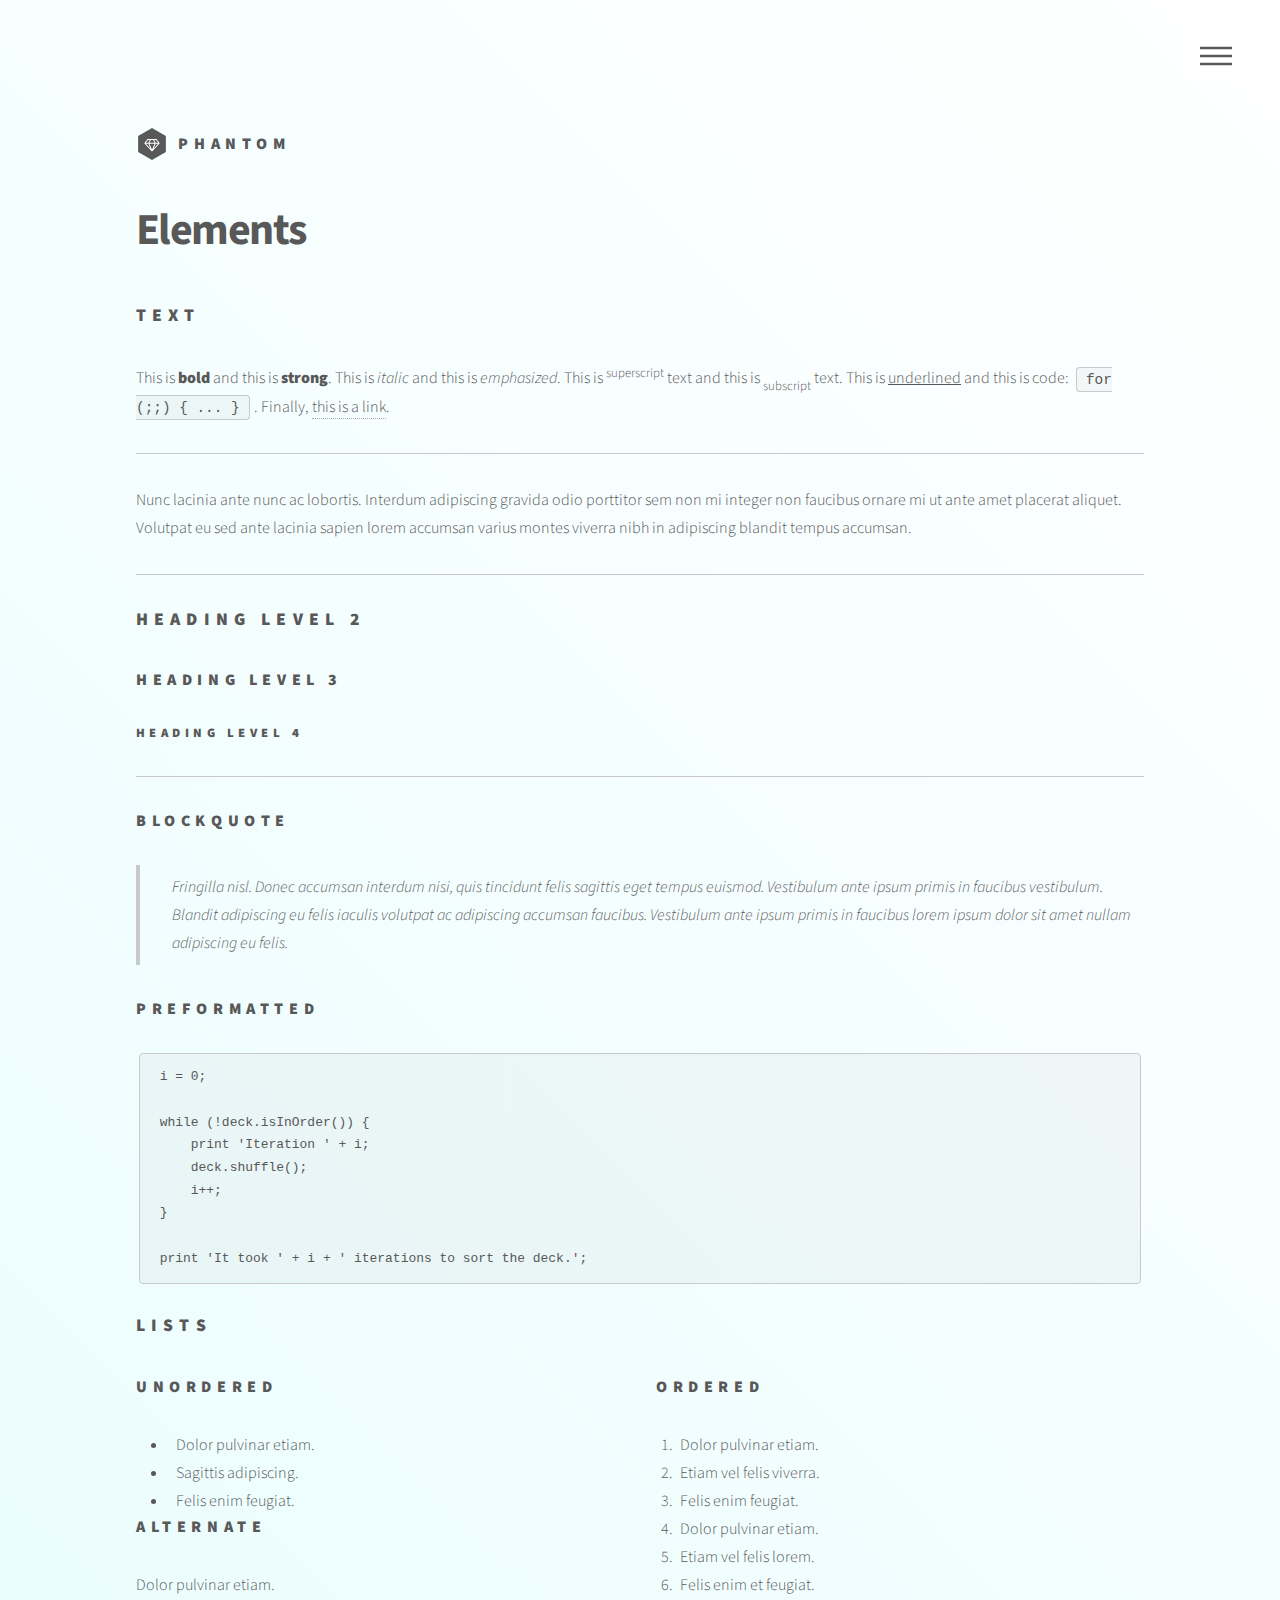
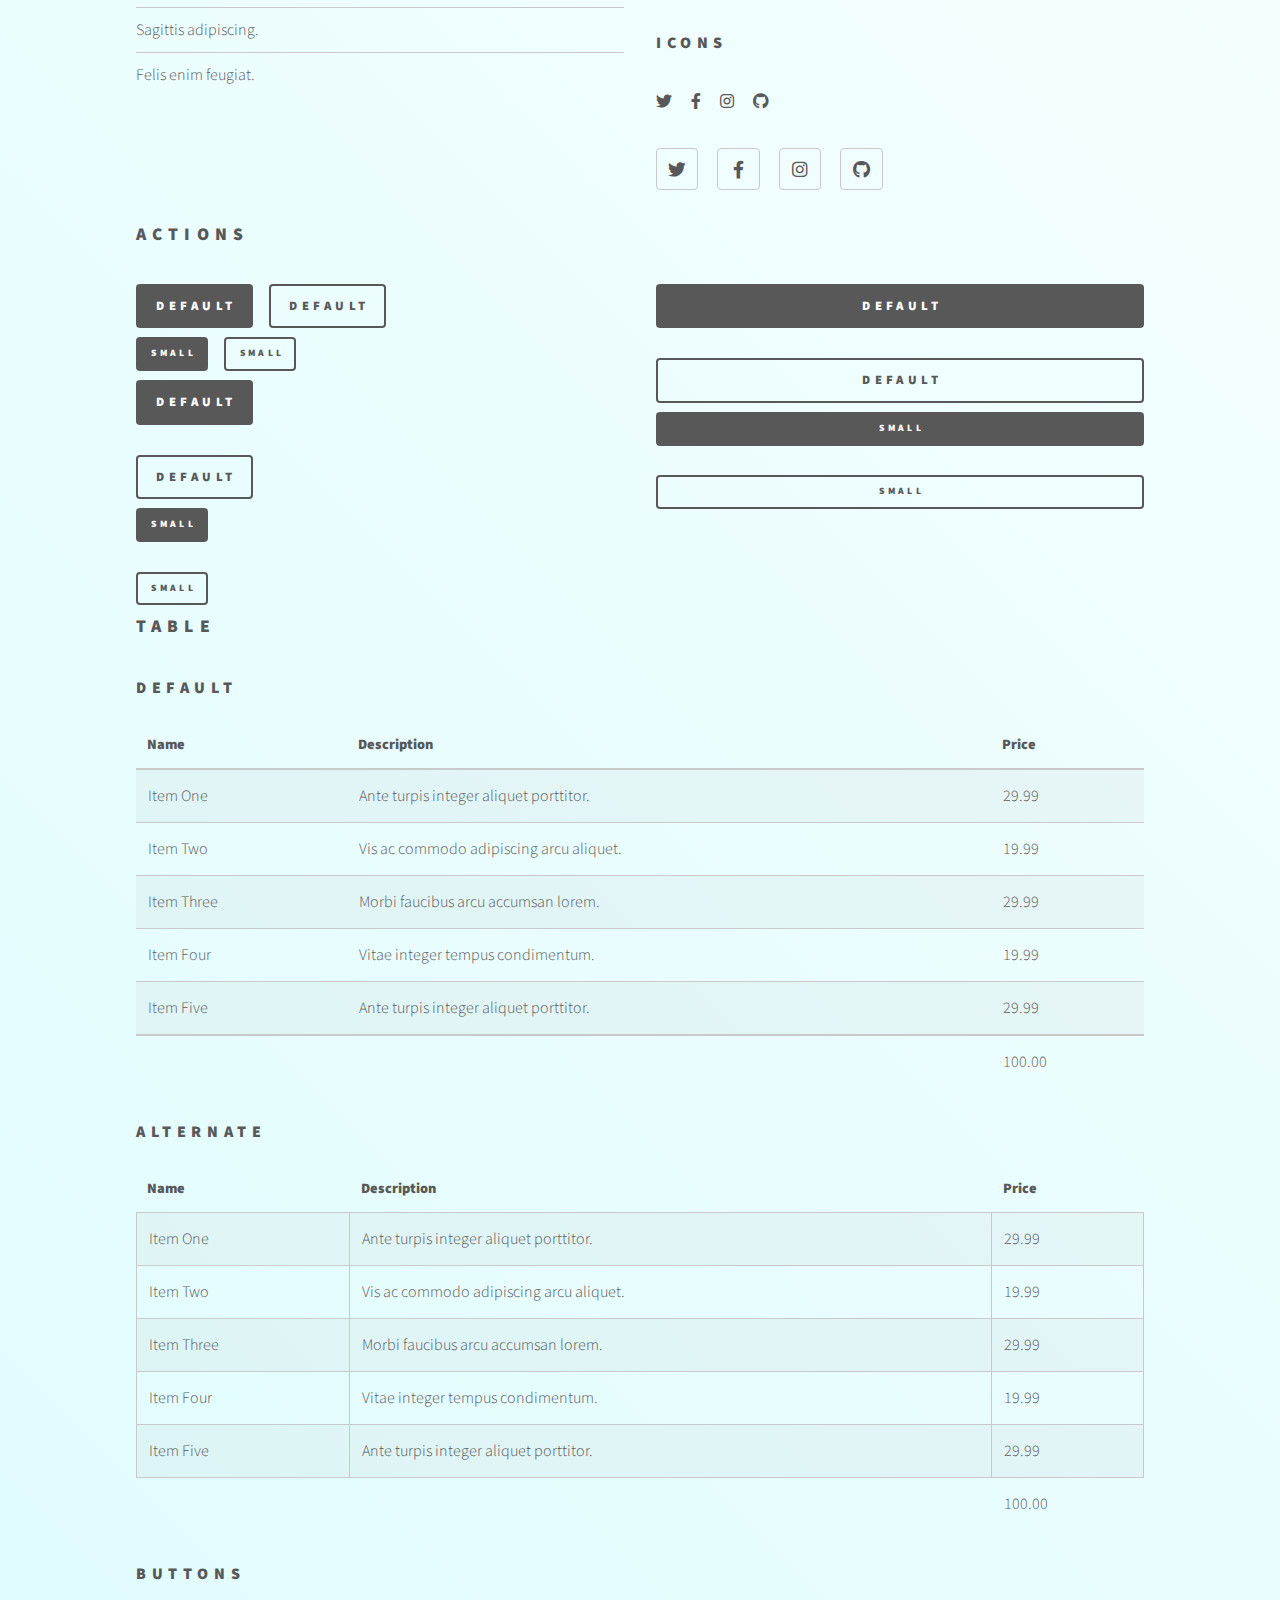
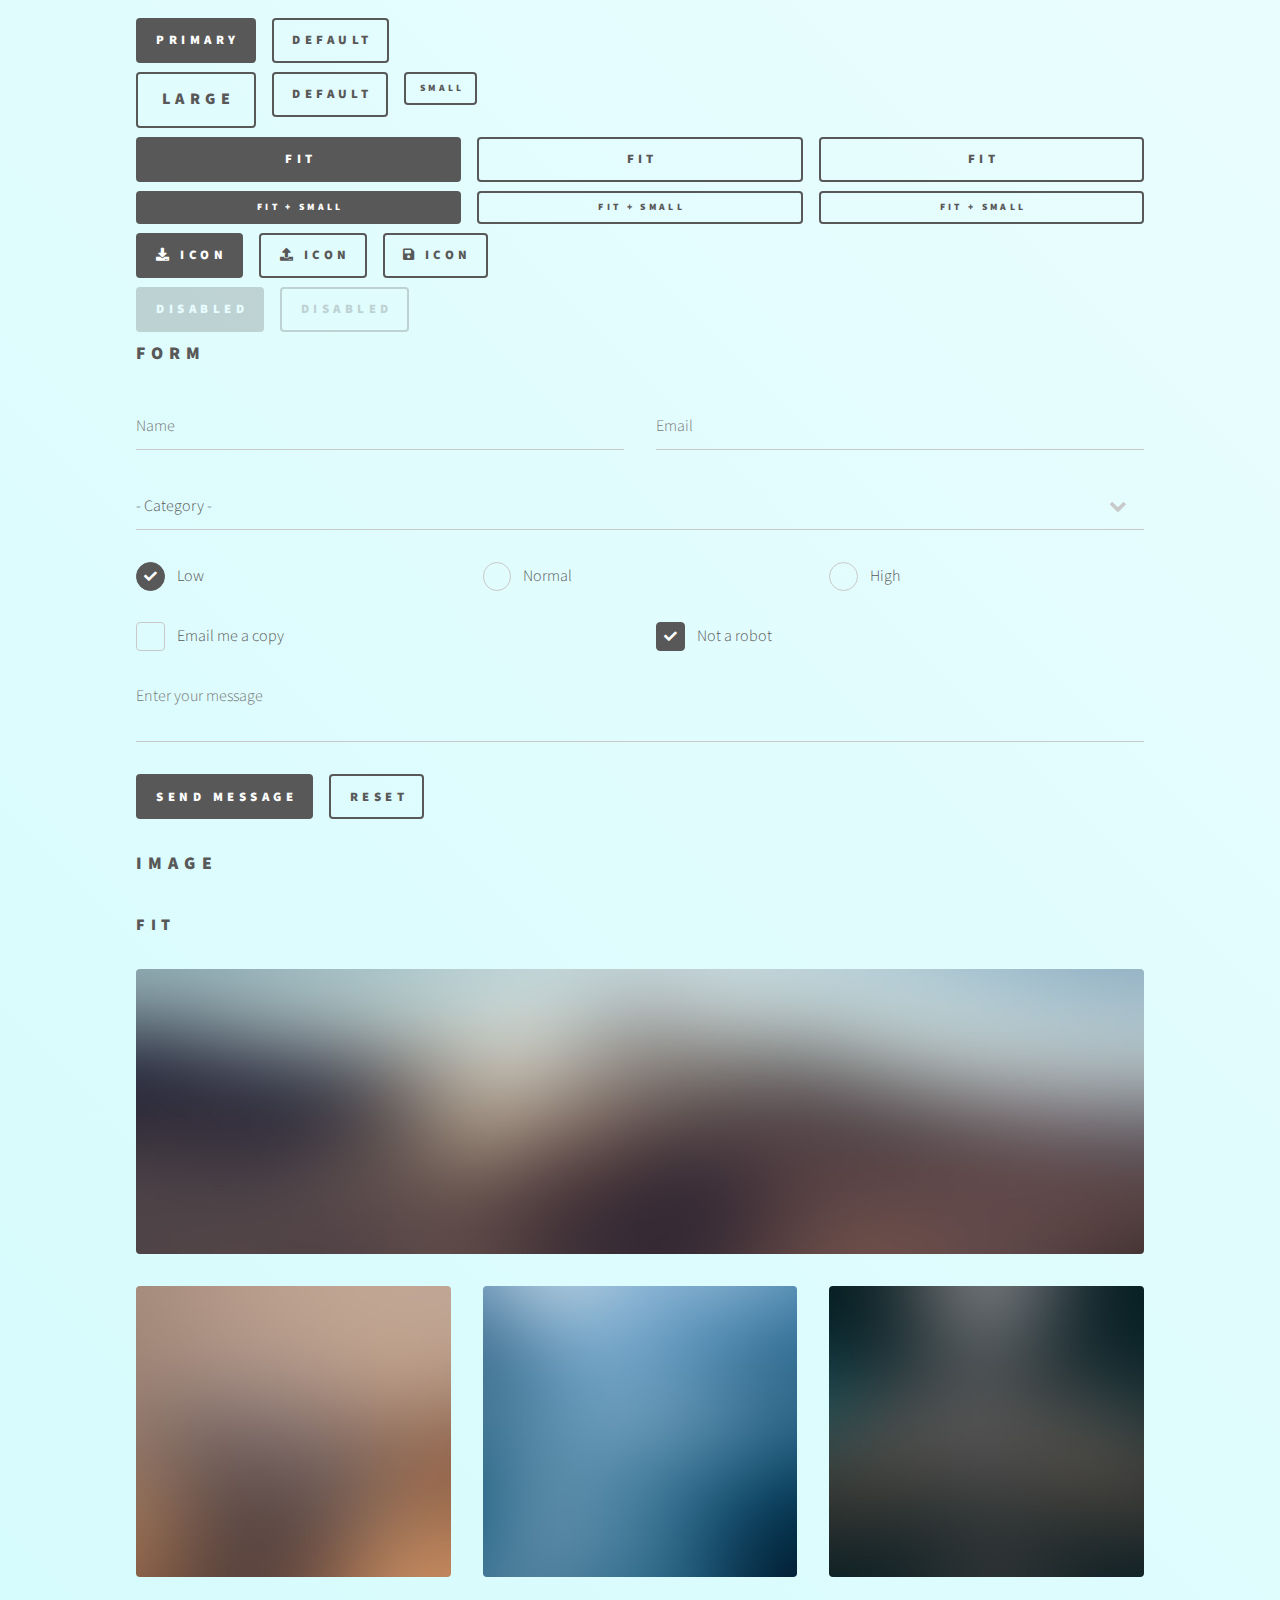
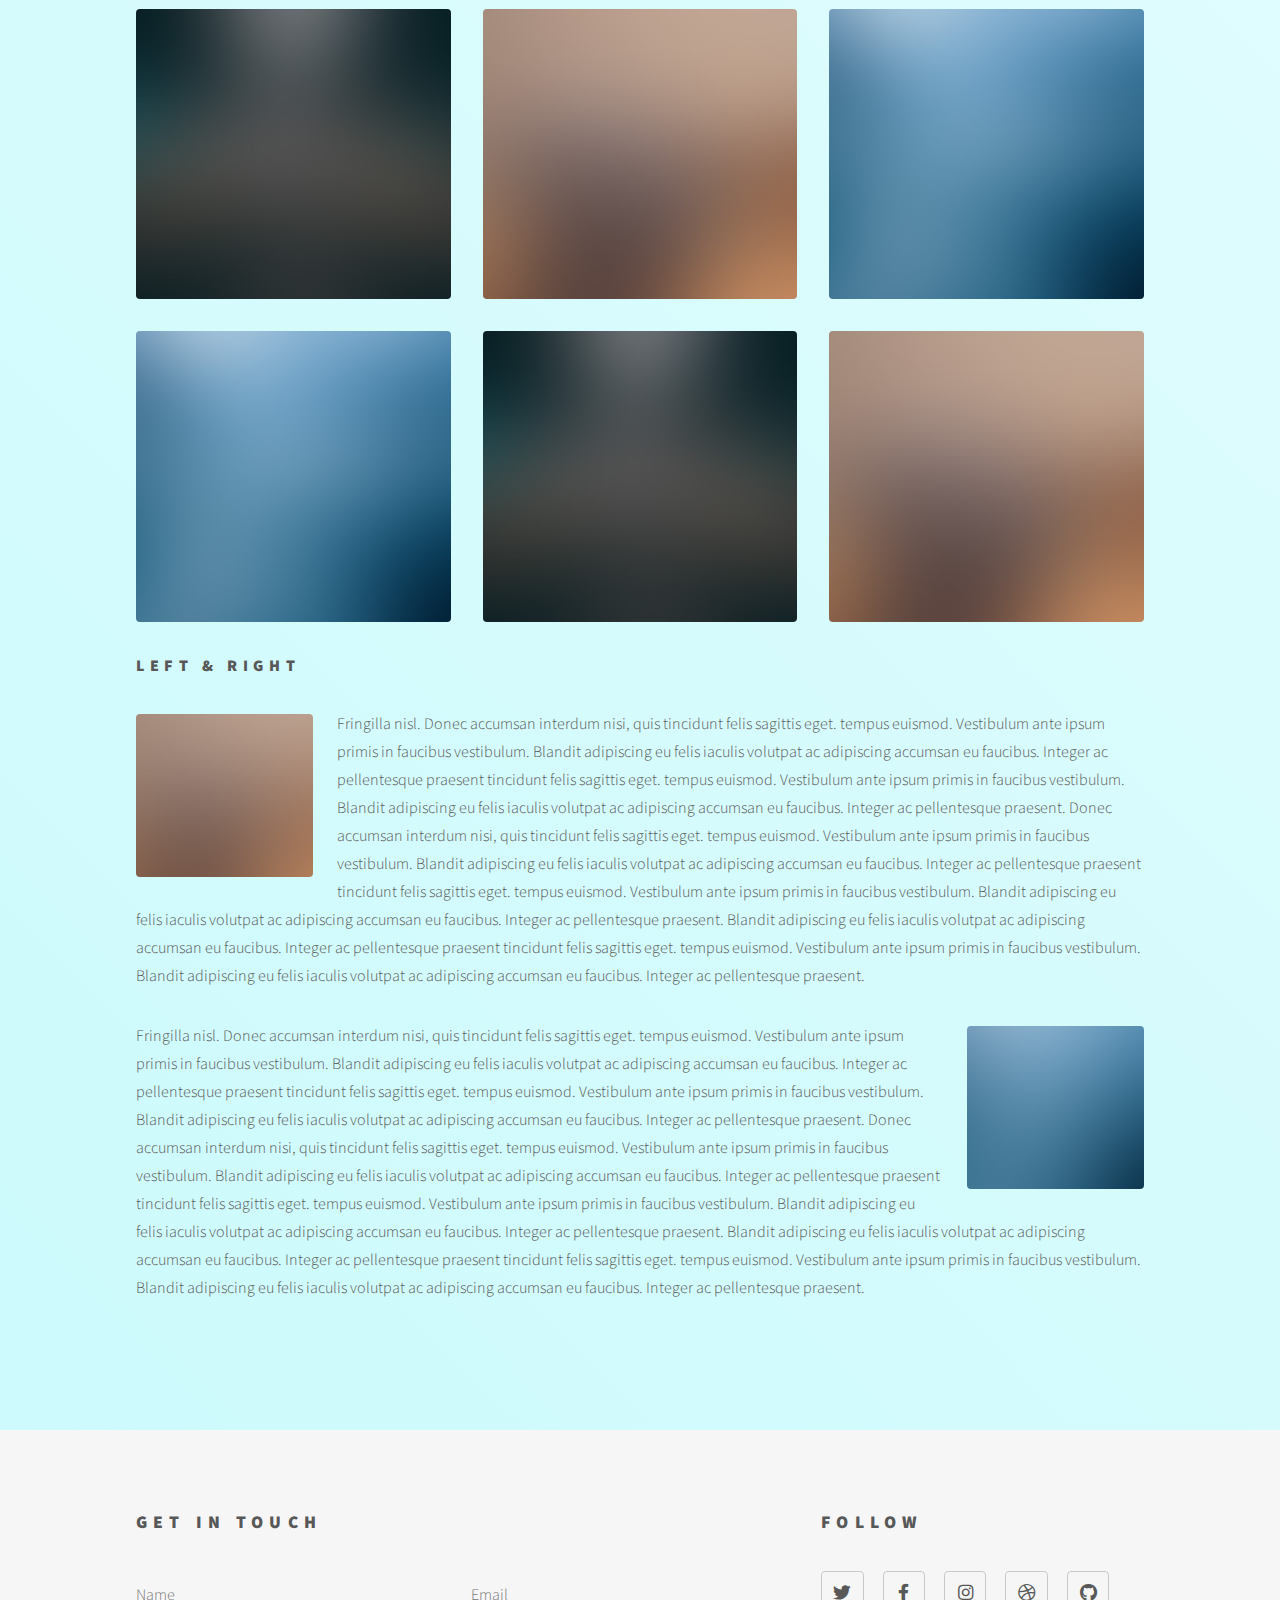
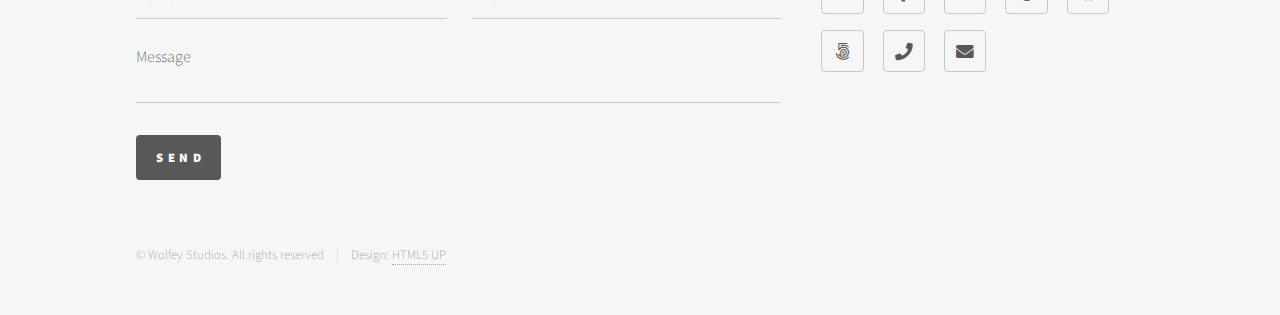
==== commit b6bfa824: "Added mailing list form" ====
--- a/elements.html
+++ b/elements.html
@@ -399,7 +399,7 @@
 								</ul>
 							</section>
 							<ul class="copyright">
-								<li>&copy; Untitled. All rights reserved</li><li>Design: <a href="http://html5up.net">HTML5 UP</a></li>
+								<li>&copy; Wolfey Studios. All rights reserved</li><li>Design: <a href="http://html5up.net">HTML5 UP</a></li>
 							</ul>
 						</div>
 					</footer>
